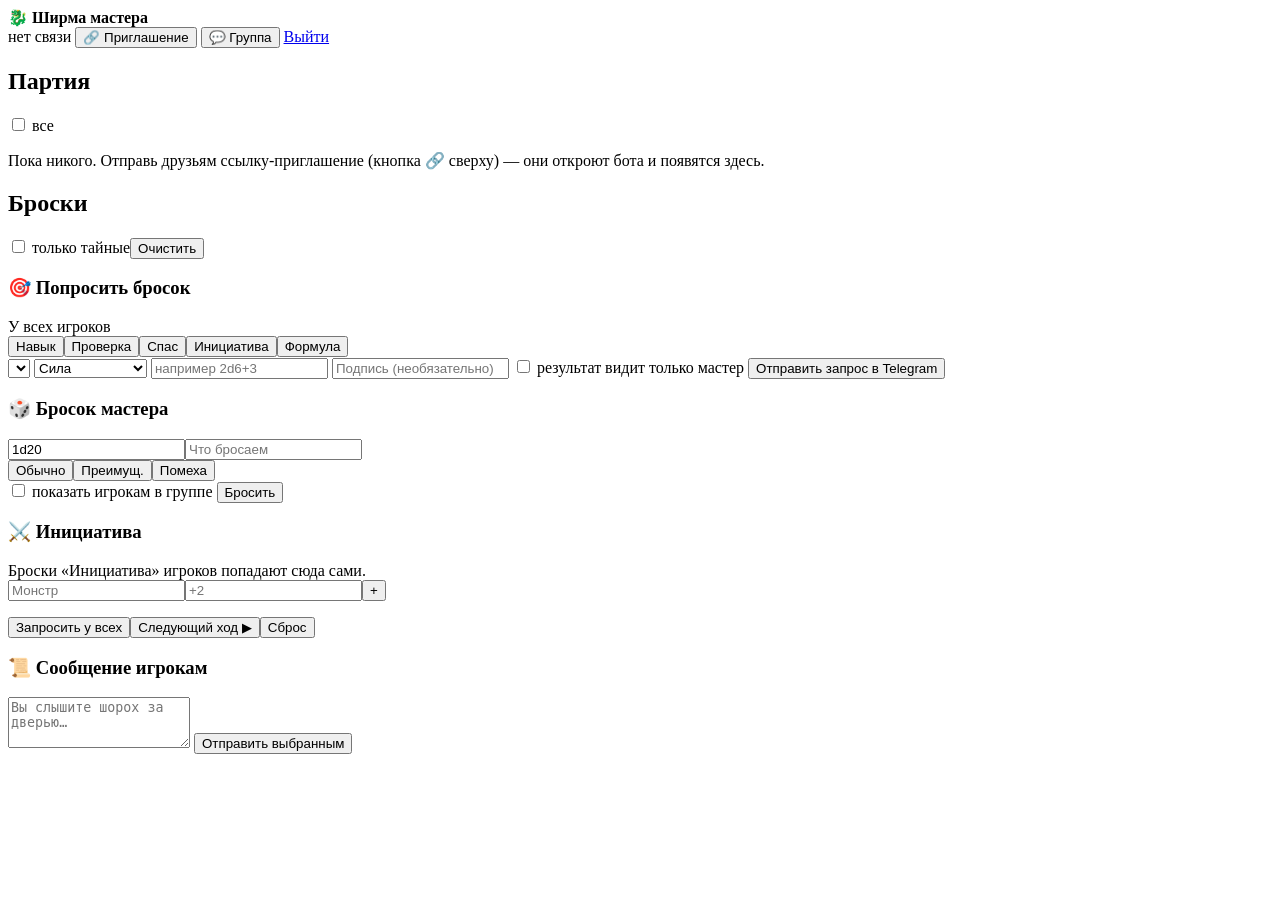
==== app/static/index.html @ 834d2ef6 "DnD: сайт мастера и Telegram-бот на виджетах Bot API 10.4 - Бот для игроков: виджеты костей, листа п" ====
<!doctype html>
<html lang="ru">
<head>
<meta charset="utf-8">
<meta name="viewport" content="width=device-width, initial-scale=1">
<title>Ширма мастера</title>
<link rel="icon" href="data:image/svg+xml,<svg xmlns='http://www.w3.org/2000/svg' viewBox='0 0 100 100'><text y='.9em' font-size='90'>🎲</text></svg>">
<link rel="stylesheet" href="/static/style.css">
</head>
<body>
<header>
  <div class="brand">🐉 <b>Ширма мастера</b></div>
  <div class="hdr-info">
    <span id="conn" class="pill off">нет связи</span>
    <button id="invite-btn" class="ghost" title="Скопировать ссылку для игроков">🔗 Приглашение</button>
    <button id="group-btn" class="ghost">💬 Группа</button>
    <a href="/logout" class="ghost btn">Выйти</a>
  </div>
</header>

<main>
  <section class="col players-col">
    <div class="col-h"><h2>Партия</h2><label class="sel-all"><input type="checkbox" id="sel-all"> все</label></div>
    <div id="players"></div>
    <p id="no-players" class="hint hidden">Пока никого. Отправь друзьям ссылку-приглашение (кнопка 🔗 сверху) — они откроют бота и появятся здесь.</p>
  </section>

  <section class="col feed-col">
    <div class="col-h"><h2>Броски</h2>
      <div class="row gap"><label class="hint"><input type="checkbox" id="only-hidden"> только тайные</label><button class="ghost sm" id="clear">Очистить</button></div>
    </div>
    <div id="feed"></div>
  </section>

  <section class="col tools-col">
    <div class="card">
      <h3>🎯 Попросить бросок</h3>
      <div class="hint" id="ask-target">У всех игроков</div>
      <div class="seg" id="ask-kind">
        <button data-k="k" class="on">Навык</button><button data-k="c">Проверка</button><button data-k="s">Спас</button><button data-k="i">Инициатива</button><button data-k="f">Формула</button>
      </div>
      <select id="ask-skill"></select>
      <select id="ask-ab" class="hidden">
        <option value="str">Сила</option><option value="dex">Ловкость</option><option value="con">Телосложение</option>
        <option value="int">Интеллект</option><option value="wis">Мудрость</option><option value="cha">Харизма</option>
      </select>
      <input id="ask-formula" class="hidden" placeholder="например 2d6+3">
      <input id="ask-title" placeholder="Подпись (необязательно)">
      <label class="hint"><input type="checkbox" id="ask-hidden"> результат видит только мастер</label>
      <button class="primary" id="ask-go">Отправить запрос в Telegram</button>
    </div>

    <div class="card">
      <h3>🎲 Бросок мастера</h3>
      <div class="dice-row" id="gm-dice"></div>
      <div class="row gap"><input id="gm-formula" placeholder="1d20+5" value="1d20"><input id="gm-title" placeholder="Что бросаем"></div>
      <div class="seg" id="gm-adv"><button data-a="0" class="on">Обычно</button><button data-a="1">Преимущ.</button><button data-a="-1">Помеха</button></div>
      <label class="hint"><input type="checkbox" id="gm-public"> показать игрокам в группе</label>
      <button class="primary" id="gm-go">Бросить</button>
      <div id="gm-result" class="gm-result"></div>
    </div>

    <div class="card">
      <h3>⚔️ Инициатива</h3>
      <div class="hint">Броски «Инициатива» игроков попадают сюда сами.</div>
      <div class="row gap"><input id="ini-name" placeholder="Монстр"><input id="ini-bonus" placeholder="+2" class="short"><button id="ini-add">+</button></div>
      <ol id="ini-list"></ol>
      <div class="row gap"><button id="ini-ask" class="ghost">Запросить у всех</button><button id="ini-next">Следующий ход ▶</button><button id="ini-clear" class="ghost">Сброс</button></div>
      <div class="hint" id="ini-round"></div>
    </div>

    <div class="card">
      <h3>📜 Сообщение игрокам</h3>
      <textarea id="msg-text" rows="3" placeholder="Вы слышите шорох за дверью…"></textarea>
      <button id="msg-go">Отправить выбранным</button>
    </div>
  </section>
</main>

<dialog id="editor">
  <form method="dialog" id="ed-form">
    <h3>Персонаж</h3>
    <div class="grid2">
      <label>Имя<input name="name"></label>
      <label>Класс<input name="cls"></label>
      <label>Уровень<input name="lvl" type="number" min="1" max="20"></label>
      <label>КД<input name="ac" type="number" min="0" max="40"></label>
      <label>Хиты<input name="hp" type="number"></label>
      <label>Макс. хиты<input name="mhp" type="number" min="1"></label>
    </div>
    <h4>Характеристики и спасброски</h4>
    <div class="stats-ed" id="ed-stats"></div>
    <h4>Владение навыками</h4>
    <div class="skills-ed" id="ed-skills"></div>
    <div class="row gap end">
      <button type="button" class="danger ghost" id="ed-del">Удалить игрока</button>
      <span class="grow"></span>
      <button value="cancel" class="ghost">Отмена</button>
      <button value="save" class="primary" id="ed-save">Сохранить</button>
    </div>
  </form>
</dialog>

<div id="toast"></div>
<script src="/static/app.js"></script>
</body>
</html>
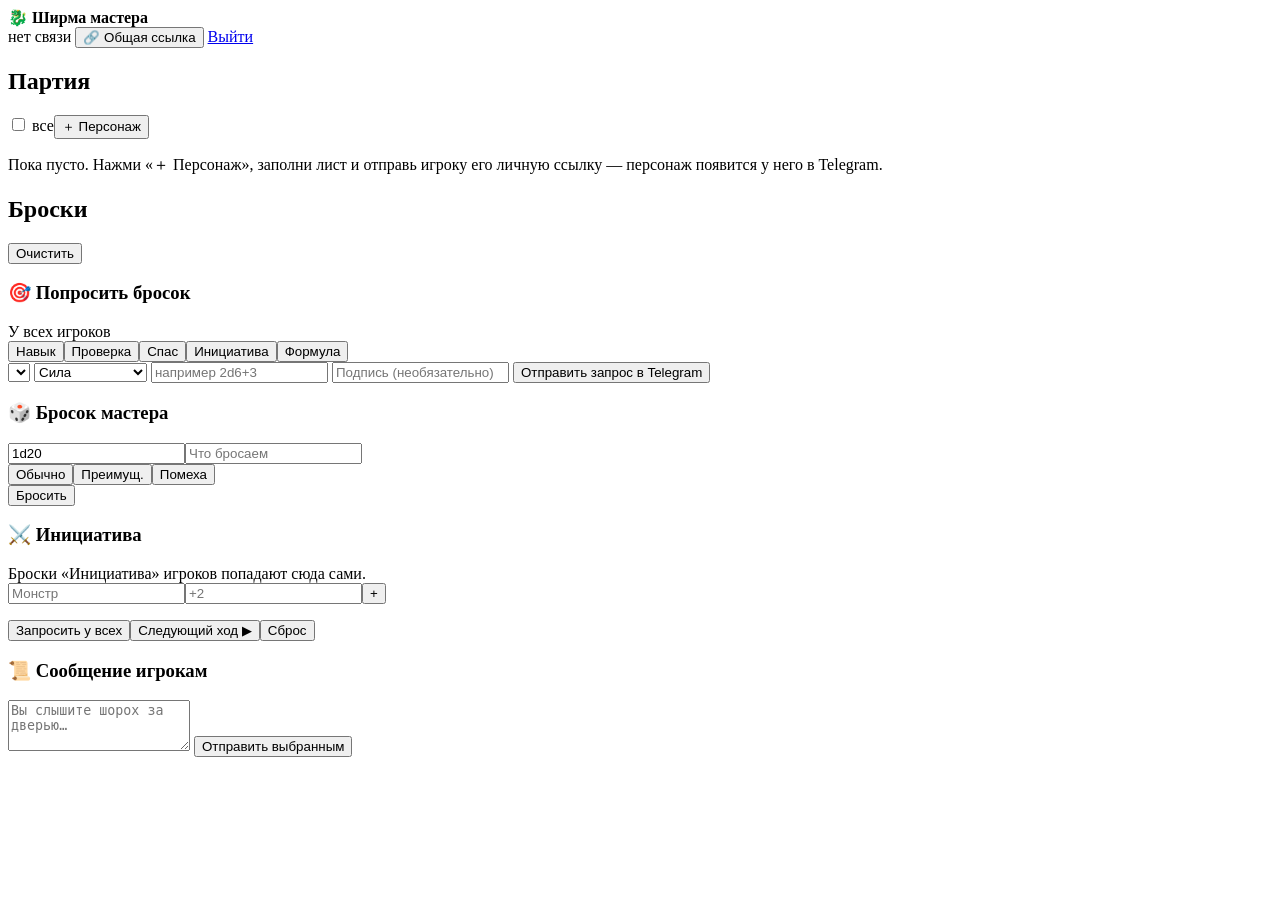
==== commit 1cd82de7: "Персонажи создаются мастером на сайте, бот показывает всё о персонаже; без группы - Персонаж стал от" ====
--- a/app/static/index.html
+++ b/app/static/index.html
@@ -12,22 +12,21 @@
   <div class="brand">🐉 <b>Ширма мастера</b></div>
   <div class="hdr-info">
     <span id="conn" class="pill off">нет связи</span>
-    <button id="invite-btn" class="ghost" title="Скопировать ссылку для игроков">🔗 Приглашение</button>
-    <button id="group-btn" class="ghost">💬 Группа</button>
+    <button id="invite-btn" class="ghost" title="Игрок по этой ссылке заведёт персонажа сам">🔗 Общая ссылка</button>
     <a href="/logout" class="ghost btn">Выйти</a>
   </div>
 </header>
 
 <main>
   <section class="col players-col">
-    <div class="col-h"><h2>Партия</h2><label class="sel-all"><input type="checkbox" id="sel-all"> все</label></div>
+    <div class="col-h"><h2>Партия</h2><div class="row gap"><label class="sel-all"><input type="checkbox" id="sel-all"> все</label><button class="sm" id="new-char">＋ Персонаж</button></div></div>
     <div id="players"></div>
-    <p id="no-players" class="hint hidden">Пока никого. Отправь друзьям ссылку-приглашение (кнопка 🔗 сверху) — они откроют бота и появятся здесь.</p>
+    <p id="no-players" class="hint hidden">Пока пусто. Нажми «＋ Персонаж», заполни лист и отправь игроку его личную ссылку — персонаж появится у него в Telegram.</p>
   </section>
 
   <section class="col feed-col">
     <div class="col-h"><h2>Броски</h2>
-      <div class="row gap"><label class="hint"><input type="checkbox" id="only-hidden"> только тайные</label><button class="ghost sm" id="clear">Очистить</button></div>
+      <button class="ghost sm" id="clear">Очистить</button>
     </div>
     <div id="feed"></div>
   </section>
@@ -46,7 +45,6 @@
       </select>
       <input id="ask-formula" class="hidden" placeholder="например 2d6+3">
       <input id="ask-title" placeholder="Подпись (необязательно)">
-      <label class="hint"><input type="checkbox" id="ask-hidden"> результат видит только мастер</label>
       <button class="primary" id="ask-go">Отправить запрос в Telegram</button>
     </div>
 
@@ -55,7 +53,6 @@
       <div class="dice-row" id="gm-dice"></div>
       <div class="row gap"><input id="gm-formula" placeholder="1d20+5" value="1d20"><input id="gm-title" placeholder="Что бросаем"></div>
       <div class="seg" id="gm-adv"><button data-a="0" class="on">Обычно</button><button data-a="1">Преимущ.</button><button data-a="-1">Помеха</button></div>
-      <label class="hint"><input type="checkbox" id="gm-public"> показать игрокам в группе</label>
       <button class="primary" id="gm-go">Бросить</button>
       <div id="gm-result" class="gm-result"></div>
     </div>
@@ -79,23 +76,41 @@
 
 <dialog id="editor">
   <form method="dialog" id="ed-form">
-    <h3>Персонаж</h3>
+    <div class="row gap"><h3 class="grow" id="ed-title">Персонаж</h3><button value="cancel" class="ghost sm" formnovalidate>✕</button></div>
+    <div id="ed-link" class="linkbox hidden"></div>
     <div class="grid2">
-      <label>Имя<input name="name"></label>
-      <label>Класс<input name="cls"></label>
-      <label>Уровень<input name="lvl" type="number" min="1" max="20"></label>
-      <label>КД<input name="ac" type="number" min="0" max="40"></label>
-      <label>Хиты<input name="hp" type="number"></label>
-      <label>Макс. хиты<input name="mhp" type="number" min="1"></label>
+      <label>Имя<input name="name" required></label>
+      <label>Класс<input name="cls" placeholder="Воин"></label>
+      <label>Раса<input name="race" placeholder="Горный дварф"></label>
+      <label>Предыстория<input name="bg" placeholder="Солдат"></label>
+      <label>Мировоззрение<input name="al" placeholder="Законно-добрый"></label>
+      <label>Уровень<input name="lvl" type="number" min="1" max="20" value="1"></label>
+    </div>
+    <div class="grid4">
+      <label>Хиты<input name="hp" type="number" value="10"></label>
+      <label>Макс. хиты<input name="mhp" type="number" min="1" value="10"></label>
+      <label>КД<input name="ac" type="number" min="0" max="40" value="10"></label>
+      <label>Скорость, фт<input name="spd" type="number" min="0" max="200" value="30"></label>
     </div>
     <h4>Характеристики и спасброски</h4>
     <div class="stats-ed" id="ed-stats"></div>
     <h4>Владение навыками</h4>
     <div class="skills-ed" id="ed-skills"></div>
-    <div class="row gap end">
-      <button type="button" class="danger ghost" id="ed-del">Удалить игрока</button>
+    <h4>Атаки и заклинания с броском <span class="hint">— в боте будут кнопкой: попадание + урон</span></h4>
+    <div id="ed-atk"></div>
+    <button type="button" class="ghost sm" id="ed-atk-add">＋ Атака</button>
+    <h4>Умения и особенности</h4>
+    <textarea name="feat" rows="3" placeholder="Второе дыхание, ярость, тёмное зрение…"></textarea>
+    <h4>Заклинания</h4>
+    <textarea name="spells" rows="3" placeholder="Заговоры: … / 1 круг (ячеек 3): …"></textarea>
+    <h4>Снаряжение и деньги</h4>
+    <textarea name="inv" rows="3" placeholder="Кольчуга, щит, верёвка 50 фт… 15 зм"></textarea>
+    <h4>Заметки и история</h4>
+    <textarea name="notes" rows="2" placeholder="Внешность, цели, связи…"></textarea>
+    <div class="row gap end ed-foot">
+      <button type="button" class="danger ghost" id="ed-del">Удалить</button>
       <span class="grow"></span>
-      <button value="cancel" class="ghost">Отмена</button>
+      <button value="cancel" class="ghost" formnovalidate>Отмена</button>
       <button value="save" class="primary" id="ed-save">Сохранить</button>
     </div>
   </form>
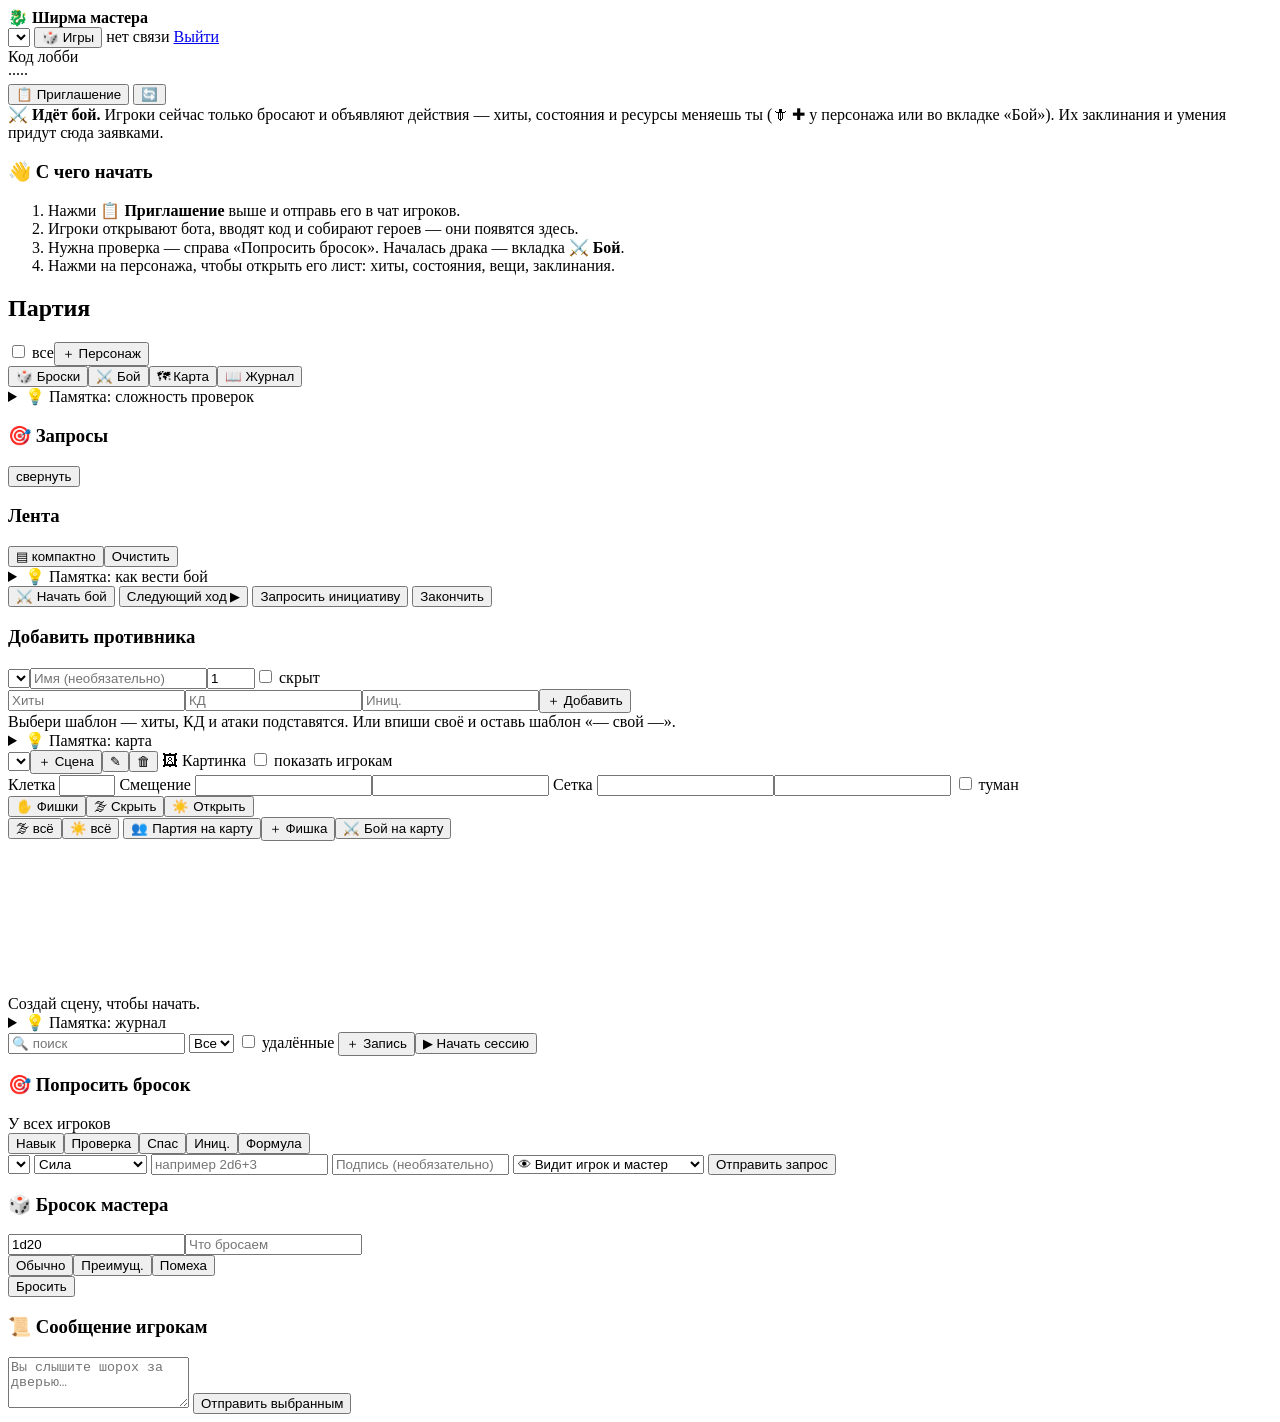
==== commit 30f92a8b: "D&D 2014: несколько игр, создание героя в боте, бой, журнал и карта - Несколько игр со своим лобби-к" ====
--- a/app/static/index.html
+++ b/app/static/index.html
@@ -11,24 +11,115 @@
 <header>
   <div class="brand">🐉 <b>Ширма мастера</b></div>
   <div class="hdr-info">
+    <select id="game-sel" title="Активная игра"></select>
+    <button class="ghost sm" id="games-btn">🎲 Игры</button>
     <span id="conn" class="pill off">нет связи</span>
-    <button id="invite-btn" class="ghost" title="Игрок по этой ссылке заведёт персонажа сам">🔗 Общая ссылка</button>
-    <a href="/logout" class="ghost btn">Выйти</a>
+    <a href="/logout" class="ghost btn sm">Выйти</a>
   </div>
 </header>
 
 <main>
   <section class="col players-col">
-    <div class="col-h"><h2>Партия</h2><div class="row gap"><label class="sel-all"><input type="checkbox" id="sel-all"> все</label><button class="sm" id="new-char">＋ Персонаж</button></div></div>
+    <div class="lobby">
+      <div class="lobby-top">
+        <div><div class="hint">Код лобби</div><div class="lobby-code" id="lobby-code">·····</div></div>
+        <div class="lobby-btns">
+          <button class="ghost sm" id="lobby-copy">📋 Приглашение</button>
+          <button class="ghost sm" id="lobby-new" title="Старый код перестанет работать">🔄</button>
+        </div>
+      </div>
+      <div class="hint" id="lobby-how"></div>
+    </div>
+    <div id="pending"></div>
+    <div id="fight-banner" class="fight hidden">⚔️ <b>Идёт бой.</b> Игроки сейчас только бросают и объявляют действия — хиты, состояния и ресурсы меняешь ты (🗡 ✚ у персонажа или во вкладке «Бой»). Их заклинания и умения придут сюда заявками.</div>
+    <div id="start-here" class="card hidden">
+      <h3>👋 С чего начать</h3>
+      <ol class="steps">
+        <li>Нажми <b>📋 Приглашение</b> выше и отправь его в чат игроков.</li>
+        <li>Игроки открывают бота, вводят код и собирают героев — они появятся здесь.</li>
+        <li>Нужна проверка — справа «Попросить бросок». Началась драка — вкладка <b>⚔️ Бой</b>.</li>
+        <li>Нажми на персонажа, чтобы открыть его лист: хиты, состояния, вещи, заклинания.</li>
+      </ol>
+    </div>
+    <div class="col-h"><h2>Партия</h2><div class="row gap"><label class="sel-all"><input type="checkbox" id="sel-all"> все</label><button class="sm" id="new-char" title="Добавить персонажа вручную">＋ Персонаж</button></div></div>
+    <div id="drafts"></div>
     <div id="players"></div>
-    <p id="no-players" class="hint hidden">Пока пусто. Нажми «＋ Персонаж», заполни лист и отправь игроку его личную ссылку — персонаж появится у него в Telegram.</p>
+    
   </section>
 
-  <section class="col feed-col">
-    <div class="col-h"><h2>Броски</h2>
-      <button class="ghost sm" id="clear">Очистить</button>
-    </div>
-    <div id="feed"></div>
+  <section class="col center-col">
+    <div class="tabs" id="tabs">
+      <button data-t="feed" class="on">🎲 Броски</button><button data-t="combat">⚔️ Бой</button><button data-t="map">🗺 Карта</button><button data-t="journal">📖 Журнал</button>
+    </div>
+
+    <div class="tab" id="t-feed">
+      <details class="memo"><summary>💡 Памятка: сложность проверок</summary>
+        <p><b>СЛ</b>: 5 очень легко · 10 легко · 15 средне · 20 трудно · 25 очень трудно · 30 почти невозможно.
+        Преимущество — два d20, берётся лучший; помеха — худший; вместе отменяют друг друга.
+        Пассивная проверка = 10 + бонус (для «замечает ли он засаду»). Укрытие: половинное +2 КД, на ¾ +5.</p></details>
+      <div class="card" id="req-card"><div class="row gap"><h3 class="grow">🎯 Запросы</h3><button class="ghost sm" id="req-toggle">свернуть</button></div><div id="requests"></div></div>
+      <div class="col-h"><h3>Лента</h3><div class="row gap"><button class="ghost sm" id="feed-fold">▤ компактно</button><button class="ghost sm" id="clear">Очистить</button></div></div>
+      <div id="feed"></div>
+    </div>
+
+    <div class="tab hidden" id="t-combat">
+      <details class="memo"><summary>💡 Памятка: как вести бой</summary>
+        <p>1) «Начать бой» — игрокам уйдёт запрос инициативы, их броски встанут в очередь сами. 2) Добавь противников (шаблоны или свои).
+        3) «Следующий ход» — игрок получит уведомление «Твой ход», эффекты с длительностью тикают. В свой ход существо: движение + действие
+        (атака, заклинание, рывок, отход, уклонение, помощь, засада) + бонусное действие (если есть) + реакция до своего следующего хода.
+        Атака: d20 + бонус ≥ КД — попадание, 20 — крит (кости урона ×2). 0 хитов у игрока — спасброски от смерти.</p></details>
+      <div class="row gap wrap">
+        <button class="primary auto" id="cb-start">⚔️ Начать бой</button>
+        <button id="cb-next">Следующий ход ▶</button>
+        <button class="ghost" id="cb-ask">Запросить инициативу</button>
+        <button class="ghost danger" id="cb-end">Закончить</button>
+        <span class="grow"></span><b id="cb-round"></b>
+      </div>
+      <div id="cb-list"></div>
+      <div class="card">
+        <h3>Добавить противника</h3>
+        <div class="row gap wrap"><select id="npc-tpl"></select><input id="npc-name" placeholder="Имя (необязательно)"><input id="npc-count" type="number" value="1" min="1" max="20" class="short" title="Сколько"><label class="sel-all"><input type="checkbox" id="npc-hidden"> скрыт</label></div>
+        <div class="row gap wrap"><input id="npc-hp" type="number" placeholder="Хиты" class="short"><input id="npc-ac" type="number" placeholder="КД" class="short"><input id="npc-ib" type="number" placeholder="Иниц." class="short"><button id="npc-add">＋ Добавить</button></div>
+        <div class="hint">Выбери шаблон — хиты, КД и атаки подставятся. Или впиши своё и оставь шаблон «— свой —».</div>
+      </div>
+    </div>
+
+    <div class="tab hidden" id="t-map">
+      <details class="memo"><summary>💡 Памятка: карта</summary>
+        <p>Загрузи картинку (или работай на пустой сетке), подгони размер клетки. «Партия на карту» поставит фишки игроков.
+        Тащи фишки мышью. Туман: включи и кисти «скрыть/открыть» — игроки не увидят скрытые клетки и фишки в них.
+        Shift + тянуть — линейка (клетка = 5 фт). «Показать игрокам» — бот пришлёт им карту с кнопками движения (в бою — только в их ход и не дальше скорости).</p></details>
+      <div class="row gap wrap">
+        <select id="sc-sel"></select><button class="ghost sm" id="sc-new">＋ Сцена</button><button class="ghost sm" id="sc-ren">✎</button><button class="ghost sm danger" id="sc-del">🗑</button>
+        <label class="btn ghost sm">🖼 Картинка<input type="file" id="sc-img" accept="image/*" hidden></label>
+        <label class="sel-all"><input type="checkbox" id="sc-show"> показать игрокам</label>
+      </div>
+      <div class="row gap wrap map-tools">
+        <label>Клетка <input type="number" id="sc-grid" class="short" min="10" max="300"></label>
+        <label>Смещение <input type="number" id="sc-ox" class="short"><input type="number" id="sc-oy" class="short"></label>
+        <label>Сетка <input type="number" id="sc-cols" class="short"><input type="number" id="sc-rows" class="short"></label>
+        <label class="sel-all"><input type="checkbox" id="sc-fog"> туман</label>
+        <div class="seg" id="brush"><button data-b="move" class="on">✋ Фишки</button><button data-b="hide">🌫 Скрыть</button><button data-b="show">☀️ Открыть</button></div>
+        <button class="ghost sm" id="sc-fogall">🌫 всё</button><button class="ghost sm" id="sc-clearfog">☀️ всё</button>
+        <button class="ghost sm" id="sc-party">👥 Партия на карту</button><button class="ghost sm" id="sc-tok">＋ Фишка</button><button class="ghost sm" id="sc-cbtok">⚔️ Бой на карту</button>
+      </div>
+      <div class="map-wrap"><canvas id="map"></canvas></div>
+      <div class="hint" id="map-info">Создай сцену, чтобы начать.</div>
+    </div>
+
+    <div class="tab hidden" id="t-journal">
+      <details class="memo"><summary>💡 Памятка: журнал</summary>
+        <p>Механика (урон, отдых, уровни, бои) пишется сама — категория «Механика». Сюжет, задания, НИП, места и итоги сессий веди сам.
+        🔒 — видит только мастер, 👁 — открыто игрокам (они получат уведомление и увидят в /journal). Правки сохраняют историю, удалённое можно вернуть.
+        Текст записи не влияет на расчёты персонажей.</p></details>
+      <div class="row gap wrap">
+        <input id="j-q" placeholder="🔍 поиск" class="grow">
+        <select id="j-cat"><option value="">Все</option></select>
+        <label class="sel-all"><input type="checkbox" id="j-del"> удалённые</label>
+        <button id="j-new">＋ Запись</button><button class="ghost" id="j-session">▶ Начать сессию</button>
+      </div>
+      <div id="j-list"></div>
+    </div>
   </section>
 
   <section class="col tools-col">
@@ -36,7 +127,7 @@
       <h3>🎯 Попросить бросок</h3>
       <div class="hint" id="ask-target">У всех игроков</div>
       <div class="seg" id="ask-kind">
-        <button data-k="k" class="on">Навык</button><button data-k="c">Проверка</button><button data-k="s">Спас</button><button data-k="i">Инициатива</button><button data-k="f">Формула</button>
+        <button data-k="k" class="on">Навык</button><button data-k="c">Проверка</button><button data-k="s">Спас</button><button data-k="i">Иниц.</button><button data-k="f">Формула</button>
       </div>
       <select id="ask-skill"></select>
       <select id="ask-ab" class="hidden">
@@ -45,9 +136,9 @@
       </select>
       <input id="ask-formula" class="hidden" placeholder="например 2d6+3">
       <input id="ask-title" placeholder="Подпись (необязательно)">
-      <button class="primary" id="ask-go">Отправить запрос в Telegram</button>
-    </div>
-
+      <select id="ask-vis"><option value="player">👁 Видит игрок и мастер</option><option value="gm">🤫 Тайно: только мастер</option><option value="all">📢 Результат всем игрокам</option></select>
+      <button class="primary" id="ask-go">Отправить запрос</button>
+    </div>
     <div class="card">
       <h3>🎲 Бросок мастера</h3>
       <div class="dice-row" id="gm-dice"></div>
@@ -56,16 +147,6 @@
       <button class="primary" id="gm-go">Бросить</button>
       <div id="gm-result" class="gm-result"></div>
     </div>
-
-    <div class="card">
-      <h3>⚔️ Инициатива</h3>
-      <div class="hint">Броски «Инициатива» игроков попадают сюда сами.</div>
-      <div class="row gap"><input id="ini-name" placeholder="Монстр"><input id="ini-bonus" placeholder="+2" class="short"><button id="ini-add">+</button></div>
-      <ol id="ini-list"></ol>
-      <div class="row gap"><button id="ini-ask" class="ghost">Запросить у всех</button><button id="ini-next">Следующий ход ▶</button><button id="ini-clear" class="ghost">Сброс</button></div>
-      <div class="hint" id="ini-round"></div>
-    </div>
-
     <div class="card">
       <h3>📜 Сообщение игрокам</h3>
       <textarea id="msg-text" rows="3" placeholder="Вы слышите шорох за дверью…"></textarea>
@@ -74,46 +155,50 @@
   </section>
 </main>
 
-<dialog id="editor">
-  <form method="dialog" id="ed-form">
-    <div class="row gap"><h3 class="grow" id="ed-title">Персонаж</h3><button value="cancel" class="ghost sm" formnovalidate>✕</button></div>
-    <div id="ed-link" class="linkbox hidden"></div>
-    <div class="grid2">
-      <label>Имя<input name="name" required></label>
-      <label>Класс<input name="cls" placeholder="Воин"></label>
-      <label>Раса<input name="race" placeholder="Горный дварф"></label>
-      <label>Предыстория<input name="bg" placeholder="Солдат"></label>
-      <label>Мировоззрение<input name="al" placeholder="Законно-добрый"></label>
-      <label>Уровень<input name="lvl" type="number" min="1" max="20" value="1"></label>
-    </div>
-    <div class="grid4">
-      <label>Хиты<input name="hp" type="number" value="10"></label>
-      <label>Макс. хиты<input name="mhp" type="number" min="1" value="10"></label>
-      <label>КД<input name="ac" type="number" min="0" max="40" value="10"></label>
-      <label>Скорость, фт<input name="spd" type="number" min="0" max="200" value="30"></label>
-    </div>
-    <h4>Характеристики и спасброски</h4>
-    <div class="stats-ed" id="ed-stats"></div>
-    <h4>Владение навыками</h4>
-    <div class="skills-ed" id="ed-skills"></div>
-    <h4>Атаки и заклинания с броском <span class="hint">— в боте будут кнопкой: попадание + урон</span></h4>
-    <div id="ed-atk"></div>
-    <button type="button" class="ghost sm" id="ed-atk-add">＋ Атака</button>
-    <h4>Умения и особенности</h4>
-    <textarea name="feat" rows="3" placeholder="Второе дыхание, ярость, тёмное зрение…"></textarea>
-    <h4>Заклинания</h4>
-    <textarea name="spells" rows="3" placeholder="Заговоры: … / 1 круг (ячеек 3): …"></textarea>
-    <h4>Снаряжение и деньги</h4>
-    <textarea name="inv" rows="3" placeholder="Кольчуга, щит, верёвка 50 фт… 15 зм"></textarea>
-    <h4>Заметки и история</h4>
-    <textarea name="notes" rows="2" placeholder="Внешность, цели, связи…"></textarea>
-    <div class="row gap end ed-foot">
-      <button type="button" class="danger ghost" id="ed-del">Удалить</button>
-      <span class="grow"></span>
-      <button value="cancel" class="ghost" formnovalidate>Отмена</button>
-      <button value="save" class="primary" id="ed-save">Сохранить</button>
-    </div>
-  </form>
+<dialog id="games-dlg">
+  <div class="row gap"><h3 class="grow">🎲 Игры</h3><button class="ghost sm" data-close>✕</button></div>
+  <div id="games-list"></div>
+  <div class="row gap"><input id="game-name" placeholder="Название новой игры"><button id="game-create">＋ Создать</button></div>
+  <p class="hint">У каждой игры своя партия, лобби-код, бой, сцены и журнал. Архивная игра доступна только для чтения; «Продолжить» вернёт её.</p>
+</dialog>
+
+<dialog id="newc-dlg">
+  <div class="row gap"><h3 class="grow">Новый персонаж</h3><button class="ghost sm" data-close>✕</button></div>
+  <p class="hint">Лучше всего игроки собирают героя сами в боте — по коду лобби. Здесь можно быстро добавить готового героя или пустой лист.</p>
+  <div class="row gap"><select id="newc-pregen"></select><input id="newc-name" placeholder="Имя (необязательно)"></div>
+  <div class="row gap"><button class="primary auto" id="newc-pg">⚡ Создать готового</button><button class="ghost" id="newc-blank">Пустой лист (всё вручную)</button></div>
+</dialog>
+
+<dialog id="editor" class="wide">
+  <div class="row gap"><h3 class="grow" id="ed-title">Персонаж</h3><button class="ghost sm" data-close>✕</button></div>
+  <div class="row gap wrap ed-actions">
+    <button class="ghost sm" id="ed-lvl">📈 Дать уровень</button><button class="ghost sm" id="ed-send">📨 Прислать игроку лист</button><button class="ghost sm" id="ed-link-btn">🔗 Ссылка для игрока</button>
+  </div>
+  <div id="ed-link" class="linkbox hidden"></div>
+  <div class="tabs small" id="ed-tabs">
+    <button data-t="state" class="on">❤️ Хиты и состояние</button><button data-t="sum">📊 Все числа</button><button data-t="items">🎒 Вещи</button><button data-t="spells">✨ Заклинания</button><button data-t="sheet">✎ Править лист</button><button data-t="adj">± Бонусы мастера</button><button data-t="hist">↩️ История</button>
+  </div>
+  <div id="ed-body"></div>
+</dialog>
+
+<dialog id="entry-dlg" class="wide">
+  <div class="row gap"><h3 class="grow" id="en-title">Запись</h3><button class="ghost sm" data-close>✕</button></div>
+  <div class="grid2">
+    <label>Заголовок<input id="en-t"></label>
+    <label>Категория<select id="en-cat"></select></label>
+    <label>Видимость<select id="en-vis"><option value="gm">🔒 Только мастер</option><option value="all">👁 Игрокам</option></select></label>
+    <label>Сессия<input id="en-session" type="number" min="0"></label>
+    <label>Персонаж<select id="en-char"></select></label>
+    <label>Сцена<select id="en-scene"></select></label>
+    <label>Задание<input id="en-quest" placeholder="например «Похищенный амулет»"></label>
+  </div>
+  <textarea id="en-body" rows="10" placeholder="Текст записи…"></textarea>
+  <div class="hint" id="en-meta"></div>
+  <details id="en-revs-box"><summary>История правок</summary><div id="en-revs"></div></details>
+  <div class="row gap end ed-foot">
+    <button class="ghost danger" id="en-del">Удалить</button><span class="grow"></span>
+    <button class="primary auto" id="en-save">Сохранить</button>
+  </div>
 </dialog>
 
 <div id="toast"></div>
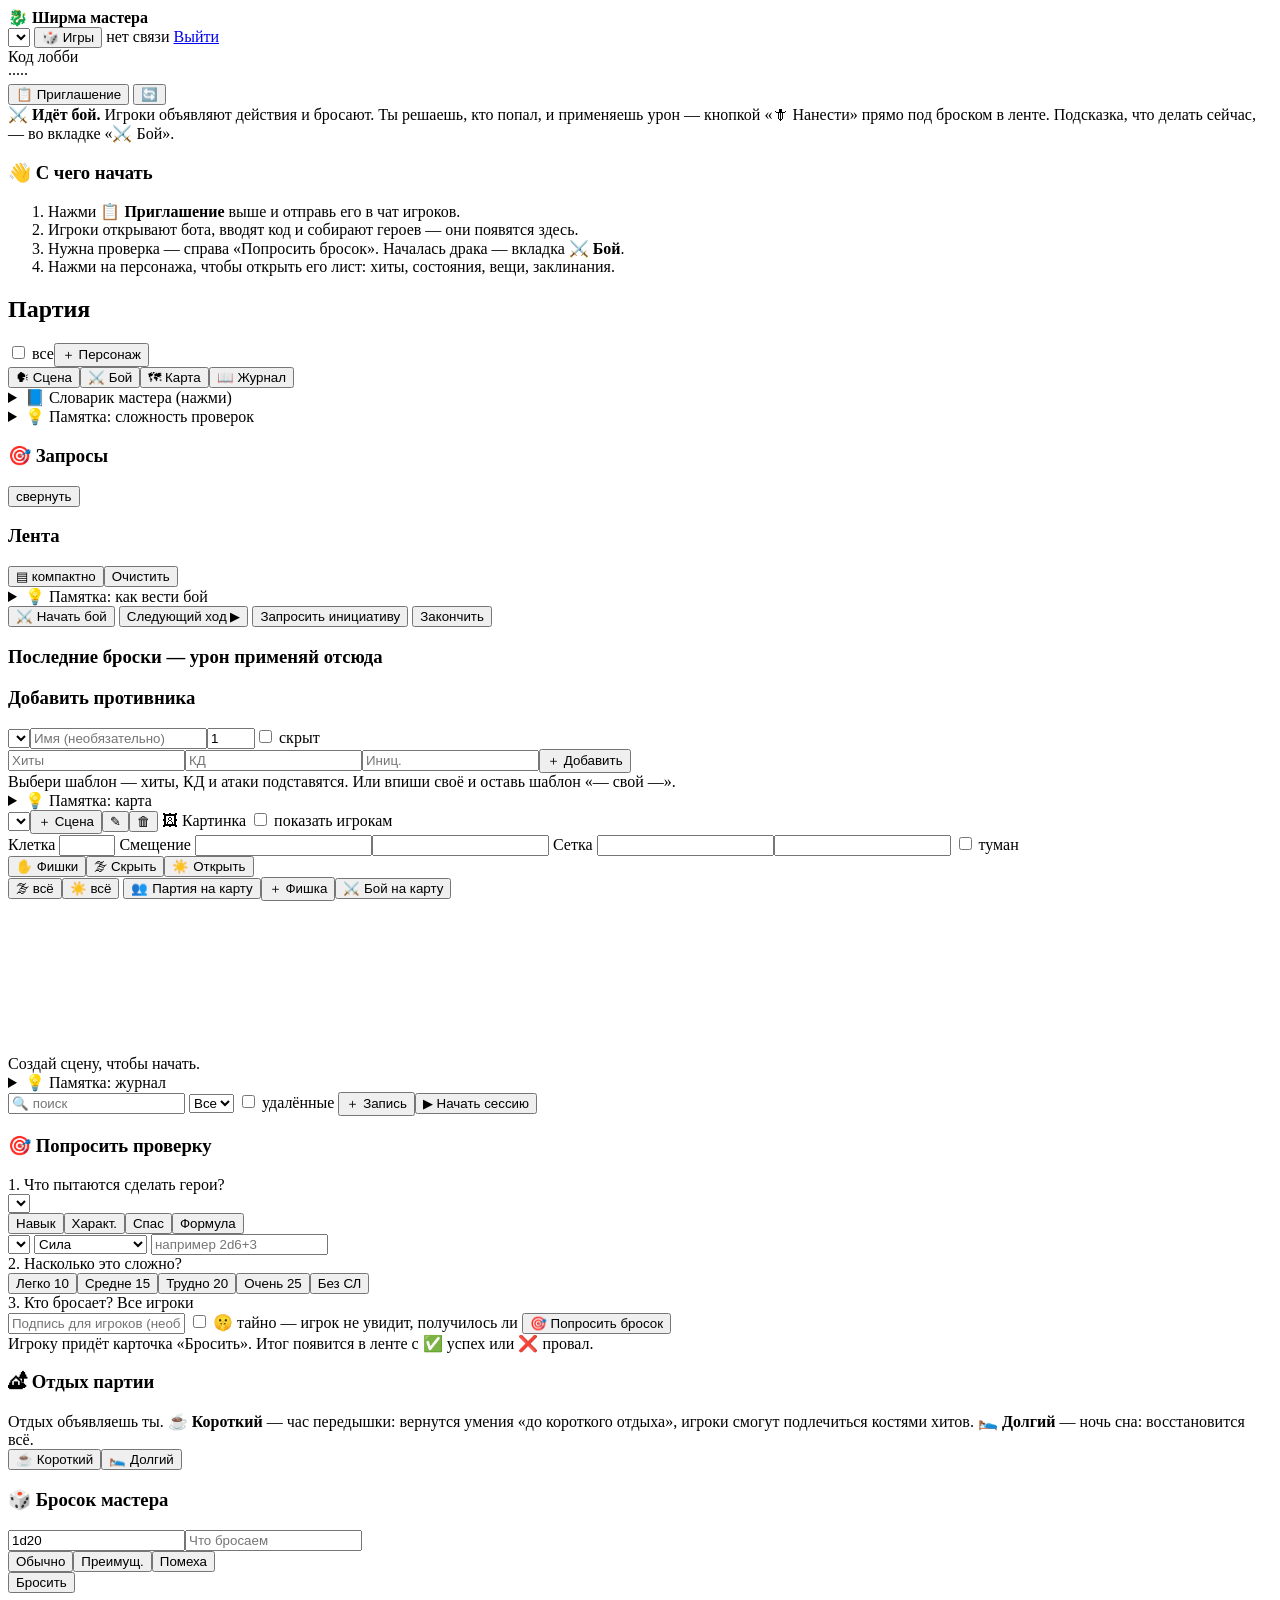
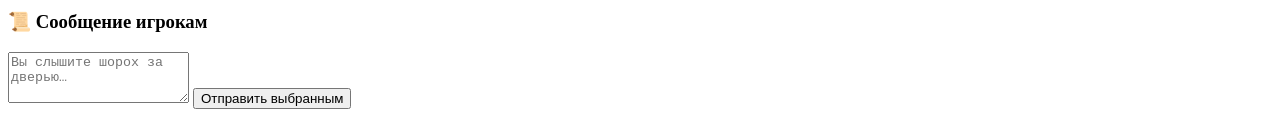
==== commit 45e5cdc8: "Обязанности мастера и игрока как за столом, сайт для мастера-новичка - Игрок бросает, объявляет закл" ====
--- a/app/static/index.html
+++ b/app/static/index.html
@@ -30,8 +30,7 @@
       </div>
       <div class="hint" id="lobby-how"></div>
     </div>
-    <div id="pending"></div>
-    <div id="fight-banner" class="fight hidden">⚔️ <b>Идёт бой.</b> Игроки сейчас только бросают и объявляют действия — хиты, состояния и ресурсы меняешь ты (🗡 ✚ у персонажа или во вкладке «Бой»). Их заклинания и умения придут сюда заявками.</div>
+    <div id="fight-banner" class="fight hidden">⚔️ <b>Идёт бой.</b> Игроки объявляют действия и бросают. Ты решаешь, кто попал, и применяешь урон — кнопкой «🗡 Нанести» прямо под броском в ленте. Подсказка, что делать сейчас, — во вкладке «⚔️ Бой».</div>
     <div id="start-here" class="card hidden">
       <h3>👋 С чего начать</h3>
       <ol class="steps">
@@ -49,10 +48,19 @@
 
   <section class="col center-col">
     <div class="tabs" id="tabs">
-      <button data-t="feed" class="on">🎲 Броски</button><button data-t="combat">⚔️ Бой</button><button data-t="map">🗺 Карта</button><button data-t="journal">📖 Журнал</button>
-    </div>
+      <button data-t="feed" class="on">🗣 Сцена</button><button data-t="combat">⚔️ Бой</button><button data-t="map">🗺 Карта</button><button data-t="journal">📖 Журнал</button>
+    </div>
+    <div class="tab-hint" id="tab-hint"></div>
 
     <div class="tab" id="t-feed">
+      <details class="memo"><summary>📘 Словарик мастера (нажми)</summary>
+        <p><b>Проверка</b> — герой пытается что-то сделать: бросает d20 + бонус навыка. Если ≥ <b>СЛ</b> (сложности) — получилось.<br>
+        <b>Спасбросок</b> — герой пытается избежать беды (ловушка, яд, заклинание). Тоже d20 + бонус против СЛ.<br>
+        <b>КД</b> (класс доспеха) — насколько трудно попасть. Атака попала, если бросок ≥ КД цели.<br>
+        <b>Преимущество / помеха</b> — бросают два d20 и берут лучший / худший. Давай преимущество за хитрый план, помеху — за плохие условия.<br>
+        <b>Крит</b> — на d20 выпало 20: точно попал, кости урона удваиваются. <b>1</b> — промах.<br>
+        <b>Концентрация</b> — некоторые заклинания держатся, пока маг сосредоточен. Получил урон — спасбросок Телосложения, иначе заклинание спадает.<br>
+        <b>0 хитов</b> — герой без сознания и в свой ход бросает спасброски от смерти (бот сделает это сам).</p></details>
       <details class="memo"><summary>💡 Памятка: сложность проверок</summary>
         <p><b>СЛ</b>: 5 очень легко · 10 легко · 15 средне · 20 трудно · 25 очень трудно · 30 почти невозможно.
         Преимущество — два d20, берётся лучший; помеха — худший; вместе отменяют друг друга.
@@ -75,7 +83,10 @@
         <button class="ghost danger" id="cb-end">Закончить</button>
         <span class="grow"></span><b id="cb-round"></b>
       </div>
+      <div id="cb-guide" class="guide"></div>
       <div id="cb-list"></div>
+      <h3 class="mt">Последние броски <span class="hint">— урон применяй отсюда</span></h3>
+      <div id="cb-feed" class="feedbox"></div>
       <div class="card">
         <h3>Добавить противника</h3>
         <div class="row gap wrap"><select id="npc-tpl"></select><input id="npc-name" placeholder="Имя (необязательно)"><input id="npc-count" type="number" value="1" min="1" max="20" class="short" title="Сколько"><label class="sel-all"><input type="checkbox" id="npc-hidden"> скрыт</label></div>
@@ -124,20 +135,32 @@
 
   <section class="col tools-col">
     <div class="card">
-      <h3>🎯 Попросить бросок</h3>
-      <div class="hint" id="ask-target">У всех игроков</div>
-      <div class="seg" id="ask-kind">
-        <button data-k="k" class="on">Навык</button><button data-k="c">Проверка</button><button data-k="s">Спас</button><button data-k="i">Иниц.</button><button data-k="f">Формула</button>
-      </div>
-      <select id="ask-skill"></select>
-      <select id="ask-ab" class="hidden">
-        <option value="str">Сила</option><option value="dex">Ловкость</option><option value="con">Телосложение</option>
-        <option value="int">Интеллект</option><option value="wis">Мудрость</option><option value="cha">Харизма</option>
-      </select>
-      <input id="ask-formula" class="hidden" placeholder="например 2d6+3">
-      <input id="ask-title" placeholder="Подпись (необязательно)">
-      <select id="ask-vis"><option value="player">👁 Видит игрок и мастер</option><option value="gm">🤫 Тайно: только мастер</option><option value="all">📢 Результат всем игрокам</option></select>
-      <button class="primary" id="ask-go">Отправить запрос</button>
+      <h3>🎯 Попросить проверку</h3>
+      <div class="lbl">1. Что пытаются сделать герои?</div>
+      <select id="ask-sit"></select>
+      <div id="ask-custom" class="hidden">
+        <div class="seg" id="ask-kind">
+          <button data-k="k" class="on">Навык</button><button data-k="c">Характ.</button><button data-k="s">Спас</button><button data-k="f">Формула</button>
+        </div>
+        <select id="ask-skill"></select>
+        <select id="ask-ab" class="hidden">
+          <option value="str">Сила</option><option value="dex">Ловкость</option><option value="con">Телосложение</option>
+          <option value="int">Интеллект</option><option value="wis">Мудрость</option><option value="cha">Харизма</option>
+        </select>
+        <input id="ask-formula" class="hidden" placeholder="например 2d6+3">
+      </div>
+      <div class="lbl">2. Насколько это сложно?</div>
+      <div class="seg" id="ask-dc"><button data-dc="10">Легко 10</button><button data-dc="15" class="on">Средне 15</button><button data-dc="20">Трудно 20</button><button data-dc="25">Очень 25</button><button data-dc="">Без СЛ</button></div>
+      <div class="lbl">3. Кто бросает? <span class="hint" id="ask-target">Все игроки</span></div>
+      <input id="ask-title" placeholder="Подпись для игроков (необязательно)">
+      <label class="sel-all"><input type="checkbox" id="ask-secret"> 🤫 тайно — игрок не увидит, получилось ли</label>
+      <button class="primary" id="ask-go">🎯 Попросить бросок</button>
+      <div class="hint">Игроку придёт карточка «Бросить». Итог появится в ленте с ✅ успех или ❌ провал.</div>
+    </div>
+    <div class="card">
+      <h3>🏕 Отдых партии</h3>
+      <div class="hint">Отдых объявляешь ты. ☕ <b>Короткий</b> — час передышки: вернутся умения «до короткого отдыха», игроки смогут подлечиться костями хитов. 🛌 <b>Долгий</b> — ночь сна: восстановится всё.</div>
+      <div class="row gap"><button id="rest-short">☕ Короткий</button><button id="rest-long">🛌 Долгий</button></div>
     </div>
     <div class="card">
       <h3>🎲 Бросок мастера</h3>
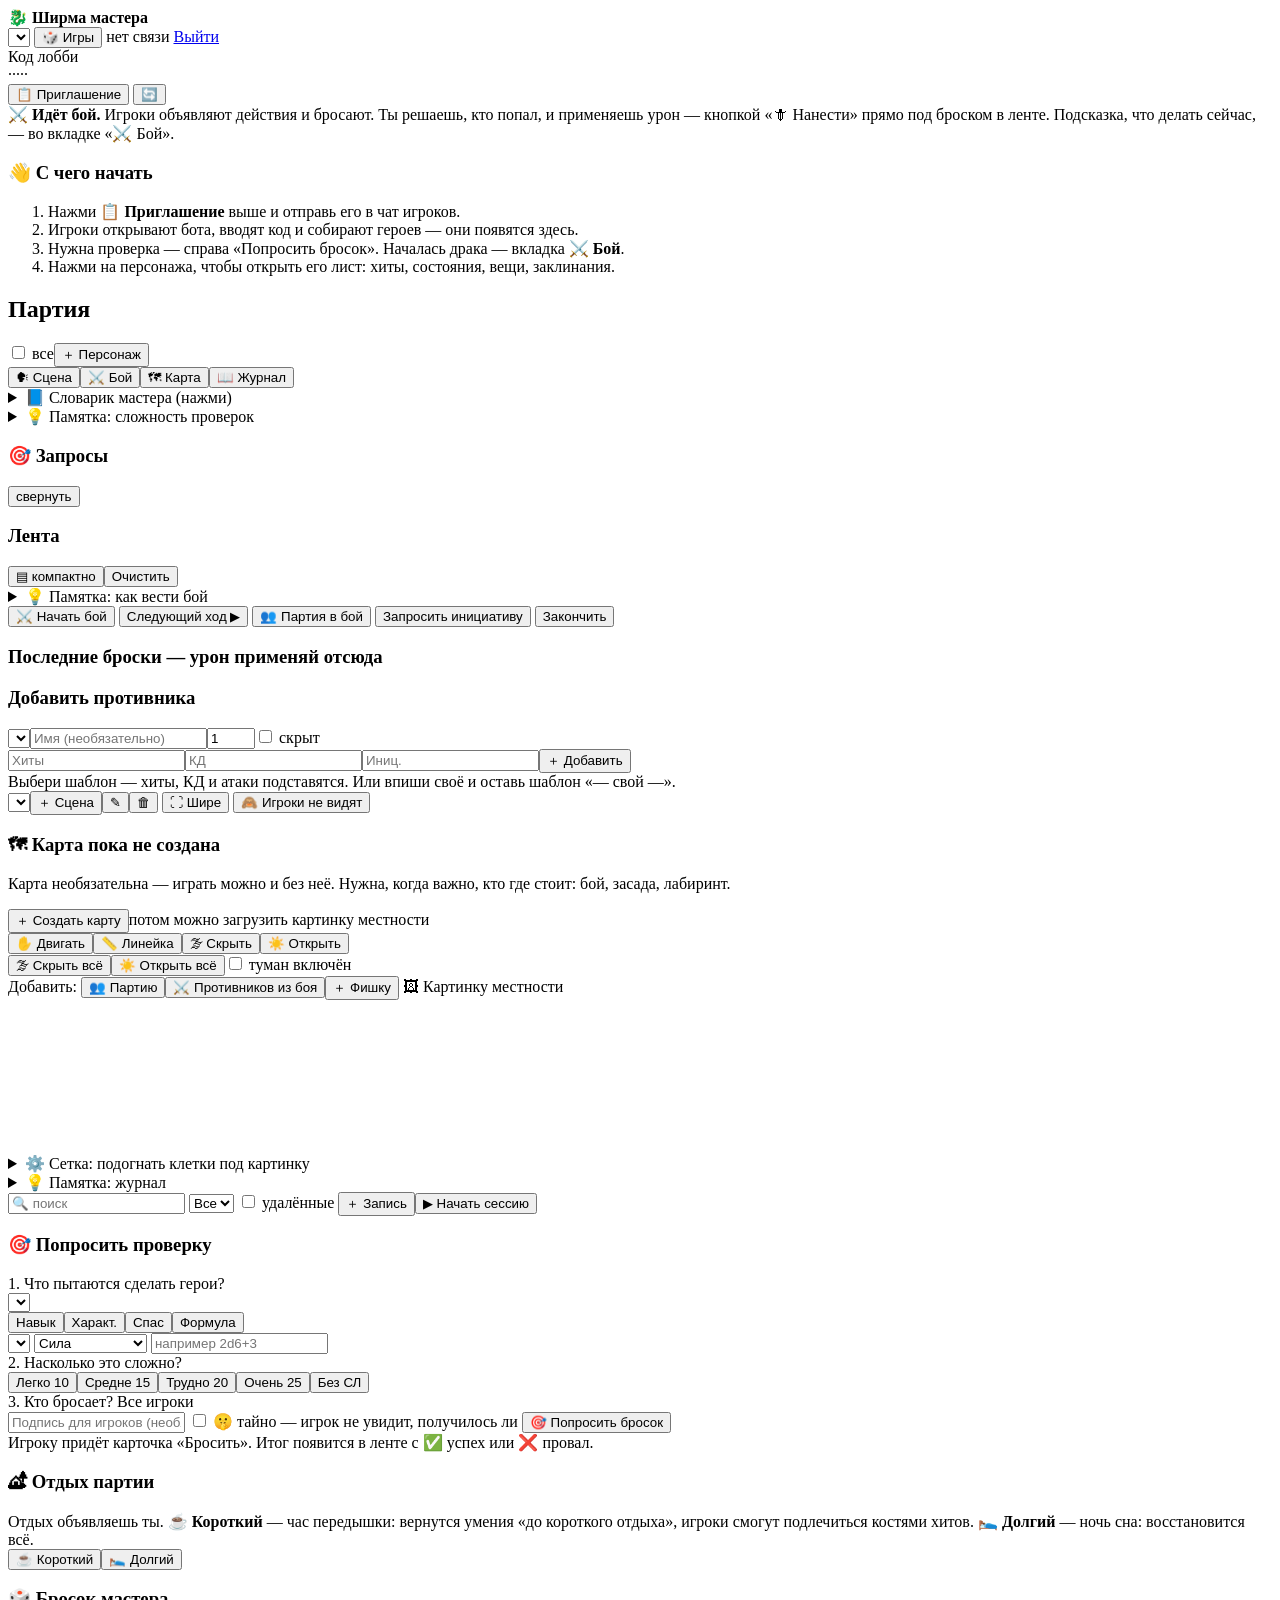
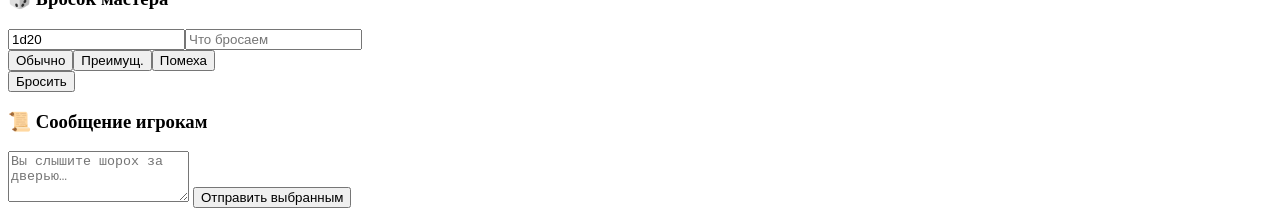
==== commit 7392863b: "Сайт мастера: подсказки «?», партия в бой, понятная карта - кнопка «?» у заголовков карточек с корот" ====
--- a/app/static/index.html
+++ b/app/static/index.html
@@ -22,7 +22,7 @@
   <section class="col players-col">
     <div class="lobby">
       <div class="lobby-top">
-        <div><div class="hint">Код лобби</div><div class="lobby-code" id="lobby-code">·····</div></div>
+        <div><div class="hint" data-help="По этому коду игроки находят твою игру в боте. «📋 Приглашение» копирует готовый текст — отправь его в чат игроков. 🔄 — новый код, если старый утёк (персонажи останутся).">Код лобби</div><div class="lobby-code" id="lobby-code">·····</div></div>
         <div class="lobby-btns">
           <button class="ghost sm" id="lobby-copy">📋 Приглашение</button>
           <button class="ghost sm" id="lobby-new" title="Старый код перестанет работать">🔄</button>
@@ -40,7 +40,7 @@
         <li>Нажми на персонажа, чтобы открыть его лист: хиты, состояния, вещи, заклинания.</li>
       </ol>
     </div>
-    <div class="col-h"><h2>Партия</h2><div class="row gap"><label class="sel-all"><input type="checkbox" id="sel-all"> все</label><button class="sm" id="new-char" title="Добавить персонажа вручную">＋ Персонаж</button></div></div>
+    <div class="col-h"><h2 data-help="Герои этой игры. Нажми на имя — откроется лист. Урон и лечение: впиши число и нажми кнопку. Галочка «выбрать» — кому уйдёт проверка, сообщение или отдых (если никого не выбрал — всем).">Партия</h2><div class="row gap"><label class="sel-all"><input type="checkbox" id="sel-all"> все</label><button class="sm" id="new-char" title="Добавить персонажа вручную">＋ Персонаж</button></div></div>
     <div id="drafts"></div>
     <div id="players"></div>
     
@@ -65,8 +65,8 @@
         <p><b>СЛ</b>: 5 очень легко · 10 легко · 15 средне · 20 трудно · 25 очень трудно · 30 почти невозможно.
         Преимущество — два d20, берётся лучший; помеха — худший; вместе отменяют друг друга.
         Пассивная проверка = 10 + бонус (для «замечает ли он засаду»). Укрытие: половинное +2 КД, на ¾ +5.</p></details>
-      <div class="card" id="req-card"><div class="row gap"><h3 class="grow">🎯 Запросы</h3><button class="ghost sm" id="req-toggle">свернуть</button></div><div id="requests"></div></div>
-      <div class="col-h"><h3>Лента</h3><div class="row gap"><button class="ghost sm" id="feed-fold">▤ компактно</button><button class="ghost sm" id="clear">Очистить</button></div></div>
+      <div class="card" id="req-card"><div class="row gap"><h3 class="grow" data-help="Проверки, которые ты попросил бросить. ⏳ — игрок ещё не бросил (✕ — отменить), число — результат, ✅/❌ — прошёл ли СЛ.">🎯 Запросы</h3><button class="ghost sm" id="req-toggle">свернуть</button></div><div id="requests"></div></div>
+      <div class="col-h"><h3 data-help="Все броски игроков и твои — в реальном времени, новые сверху. Под атакой есть «🗡 Нанести урон»: нажми и выбери, по кому. «Компактно» — короче, нажми на бросок, чтобы раскрыть.">Лента</h3><div class="row gap"><button class="ghost sm" id="feed-fold">▤ компактно</button><button class="ghost sm" id="clear">Очистить</button></div></div>
       <div id="feed"></div>
     </div>
 
@@ -79,7 +79,8 @@
       <div class="row gap wrap">
         <button class="primary auto" id="cb-start">⚔️ Начать бой</button>
         <button id="cb-next">Следующий ход ▶</button>
-        <button class="ghost" id="cb-ask">Запросить инициативу</button>
+        <button class="ghost" id="cb-party" title="Добавить в бой героев, которых ещё нет в списке">👥 Партия в бой</button>
+        <span class="row" id="cb-ask-w"><button class="ghost" id="cb-ask" data-help="Инициатива решает, кто ходит первым. Каждый игрок бросает d20 + Ловкость, очередь выстраивается сама. «Начать бой» уже просит её — эта кнопка нужна, если кто-то не бросил или присоединился позже. Можно и вписать число вручную в поле «?» слева от имени.">Запросить инициативу</button></span>
         <button class="ghost danger" id="cb-end">Закончить</button>
         <span class="grow"></span><b id="cb-round"></b>
       </div>
@@ -88,7 +89,7 @@
       <h3 class="mt">Последние броски <span class="hint">— урон применяй отсюда</span></h3>
       <div id="cb-feed" class="feedbox"></div>
       <div class="card">
-        <h3>Добавить противника</h3>
+        <h3 data-help="Выбери шаблон (например «Гоблин») — хиты, КД и атаки подставятся сами, инициатива бросится сразу. Или оставь «— свой —» и впиши числа. «Скрыт» — игроки пока не знают о нём.">Добавить противника</h3>
         <div class="row gap wrap"><select id="npc-tpl"></select><input id="npc-name" placeholder="Имя (необязательно)"><input id="npc-count" type="number" value="1" min="1" max="20" class="short" title="Сколько"><label class="sel-all"><input type="checkbox" id="npc-hidden"> скрыт</label></div>
         <div class="row gap wrap"><input id="npc-hp" type="number" placeholder="Хиты" class="short"><input id="npc-ac" type="number" placeholder="КД" class="short"><input id="npc-ib" type="number" placeholder="Иниц." class="short"><button id="npc-add">＋ Добавить</button></div>
         <div class="hint">Выбери шаблон — хиты, КД и атаки подставятся. Или впиши своё и оставь шаблон «— свой —».</div>
@@ -96,26 +97,43 @@
     </div>
 
     <div class="tab hidden" id="t-map">
-      <details class="memo"><summary>💡 Памятка: карта</summary>
-        <p>Загрузи картинку (или работай на пустой сетке), подгони размер клетки. «Партия на карту» поставит фишки игроков.
-        Тащи фишки мышью. Туман: включи и кисти «скрыть/открыть» — игроки не увидят скрытые клетки и фишки в них.
-        Shift + тянуть — линейка (клетка = 5 фт). «Показать игрокам» — бот пришлёт им карту с кнопками движения (в бою — только в их ход и не дальше скорости).</p></details>
-      <div class="row gap wrap">
-        <select id="sc-sel"></select><button class="ghost sm" id="sc-new">＋ Сцена</button><button class="ghost sm" id="sc-ren">✎</button><button class="ghost sm danger" id="sc-del">🗑</button>
-        <label class="btn ghost sm">🖼 Картинка<input type="file" id="sc-img" accept="image/*" hidden></label>
-        <label class="sel-all"><input type="checkbox" id="sc-show"> показать игрокам</label>
-      </div>
-      <div class="row gap wrap map-tools">
-        <label>Клетка <input type="number" id="sc-grid" class="short" min="10" max="300"></label>
-        <label>Смещение <input type="number" id="sc-ox" class="short"><input type="number" id="sc-oy" class="short"></label>
-        <label>Сетка <input type="number" id="sc-cols" class="short"><input type="number" id="sc-rows" class="short"></label>
-        <label class="sel-all"><input type="checkbox" id="sc-fog"> туман</label>
-        <div class="seg" id="brush"><button data-b="move" class="on">✋ Фишки</button><button data-b="hide">🌫 Скрыть</button><button data-b="show">☀️ Открыть</button></div>
-        <button class="ghost sm" id="sc-fogall">🌫 всё</button><button class="ghost sm" id="sc-clearfog">☀️ всё</button>
-        <button class="ghost sm" id="sc-party">👥 Партия на карту</button><button class="ghost sm" id="sc-tok">＋ Фишка</button><button class="ghost sm" id="sc-cbtok">⚔️ Бой на карту</button>
-      </div>
-      <div class="map-wrap"><canvas id="map"></canvas></div>
-      <div class="hint" id="map-info">Создай сцену, чтобы начать.</div>
+      <div class="row gap wrap" id="map-top">
+        <select id="sc-sel" class="grow"></select><button class="ghost sm" id="sc-new">＋ Сцена</button><button class="ghost sm" id="sc-ren" title="Переименовать">✎</button><button class="ghost sm danger" id="sc-del" title="Удалить сцену">🗑</button>
+        <button class="ghost sm" id="map-wide" title="Спрятать боковые колонки, чтобы карта была крупнее">⛶ Шире</button>
+        <button class="ghost sm" id="sc-show" data-help="Пока карта скрыта, игроки её не видят — готовь спокойно. Когда покажешь, бот пришлёт им картинку с кнопками движения (в бою — только в их ход и не дальше скорости). Клетки под туманом и фишки в них игроки не видят.">🙈 Игроки не видят</button>
+      </div>
+
+      <div id="map-empty" class="card map-empty">
+        <h3>🗺 Карта пока не создана</h3>
+        <p class="hint">Карта необязательна — играть можно и без неё. Нужна, когда важно, кто где стоит: бой, засада, лабиринт.</p>
+        <div class="row gap wrap"><button class="primary auto" id="sc-new2">＋ Создать карту</button><span class="hint">потом можно загрузить картинку местности</span></div>
+      </div>
+
+      <div id="map-ui">
+        <div class="map-bar">
+          <div class="seg" id="brush">
+            <button data-b="move" class="on" title="Тащи фишки мышью, нажми на фишку — настройки">✋ Двигать</button><button data-b="ruler" title="Тяни от клетки к клетке — покажет расстояние">📏 Линейка</button><button data-b="hide" title="Закрашивай клетки, которые игроки не должны видеть">🌫 Скрыть</button><button data-b="show" title="Открывай клетки, куда пришли герои">☀️ Открыть</button>
+          </div>
+          <div class="row gap wrap" id="fog-tools"><button class="ghost sm" id="sc-fogall">🌫 Скрыть всё</button><button class="ghost sm" id="sc-clearfog">☀️ Открыть всё</button><label class="sel-all"><input type="checkbox" id="sc-fog"> туман включён</label></div>
+        </div>
+        <div class="row gap wrap">
+          <span class="hint">Добавить:</span>
+          <button class="ghost sm" id="sc-party">👥 Партию</button><button class="ghost sm" id="sc-cbtok">⚔️ Противников из боя</button><button class="ghost sm" id="sc-tok">＋ Фишку</button>
+          <label class="btn ghost sm">🖼 Картинку местности<input type="file" id="sc-img" accept="image/*" hidden></label>
+        </div>
+        <div class="map-wrap"><canvas id="map"></canvas></div>
+        <div class="map-hint" id="map-hint"></div>
+        <div id="tok-panel" class="tok-panel hidden"></div>
+        <details class="memo" id="grid-box"><summary>⚙️ Сетка: подогнать клетки под картинку</summary>
+          <div class="row gap wrap map-tools">
+            <label>Размер клетки <button class="ghost sm" data-g="-2">−</button><input type="number" id="sc-grid" class="short" min="10" max="300"><button class="ghost sm" data-g="2">＋</button></label>
+            <label>Сдвиг ↔ <input type="number" id="sc-ox" class="short"></label><label>↕ <input type="number" id="sc-oy" class="short"></label>
+            <label id="sc-size">Клеток <input type="number" id="sc-cols" class="short" title="по ширине"> × <input type="number" id="sc-rows" class="short" title="по высоте"></label>
+          </div>
+          <p>Меняй размер клетки, пока линии сетки не лягут на клетки картинки, затем подвинь сдвигом. Одна клетка = 5 футов.</p>
+        </details>
+        <div class="hint" id="map-info"></div>
+      </div>
     </div>
 
     <div class="tab hidden" id="t-journal">
@@ -135,7 +153,7 @@
 
   <section class="col tools-col">
     <div class="card">
-      <h3>🎯 Попросить проверку</h3>
+      <h3 data-help="Игроку в боте придёт кнопка «Бросить» — бот сам посчитает бонусы. Выбери ситуацию и сложность (СЛ). Пример: «Заметить засаду», Средне 15. Итог появится в ленте с ✅ или ❌.">🎯 Попросить проверку</h3>
       <div class="lbl">1. Что пытаются сделать герои?</div>
       <select id="ask-sit"></select>
       <div id="ask-custom" class="hidden">
@@ -158,12 +176,12 @@
       <div class="hint">Игроку придёт карточка «Бросить». Итог появится в ленте с ✅ успех или ❌ провал.</div>
     </div>
     <div class="card">
-      <h3>🏕 Отдых партии</h3>
+      <h3 data-help="Отдых объявляет мастер. Короткий — после боя, если есть час. Долгий — ночёвка, раз в сутки. Без выбранных героев отдыхает вся партия.">🏕 Отдых партии</h3>
       <div class="hint">Отдых объявляешь ты. ☕ <b>Короткий</b> — час передышки: вернутся умения «до короткого отдыха», игроки смогут подлечиться костями хитов. 🛌 <b>Долгий</b> — ночь сна: восстановится всё.</div>
       <div class="row gap"><button id="rest-short">☕ Короткий</button><button id="rest-long">🛌 Долгий</button></div>
     </div>
     <div class="card">
-      <h3>🎲 Бросок мастера</h3>
+      <h3 data-help="Тайный бросок за монстров и мир — игроки его не видят. Например, проверка Скрытности гоблина или «есть ли в таверне свободная комната» на d6.">🎲 Бросок мастера</h3>
       <div class="dice-row" id="gm-dice"></div>
       <div class="row gap"><input id="gm-formula" placeholder="1d20+5" value="1d20"><input id="gm-title" placeholder="Что бросаем"></div>
       <div class="seg" id="gm-adv"><button data-a="0" class="on">Обычно</button><button data-a="1">Преимущ.</button><button data-a="-1">Помеха</button></div>
@@ -171,7 +189,7 @@
       <div id="gm-result" class="gm-result"></div>
     </div>
     <div class="card">
-      <h3>📜 Сообщение игрокам</h3>
+      <h3 data-help="Текст придёт игрокам в бот. Удобно для того, что видит только один герой: шёпот, видение, записка. Без выбранных — получат все.">📜 Сообщение игрокам</h3>
       <textarea id="msg-text" rows="3" placeholder="Вы слышите шорох за дверью…"></textarea>
       <button id="msg-go">Отправить выбранным</button>
     </div>
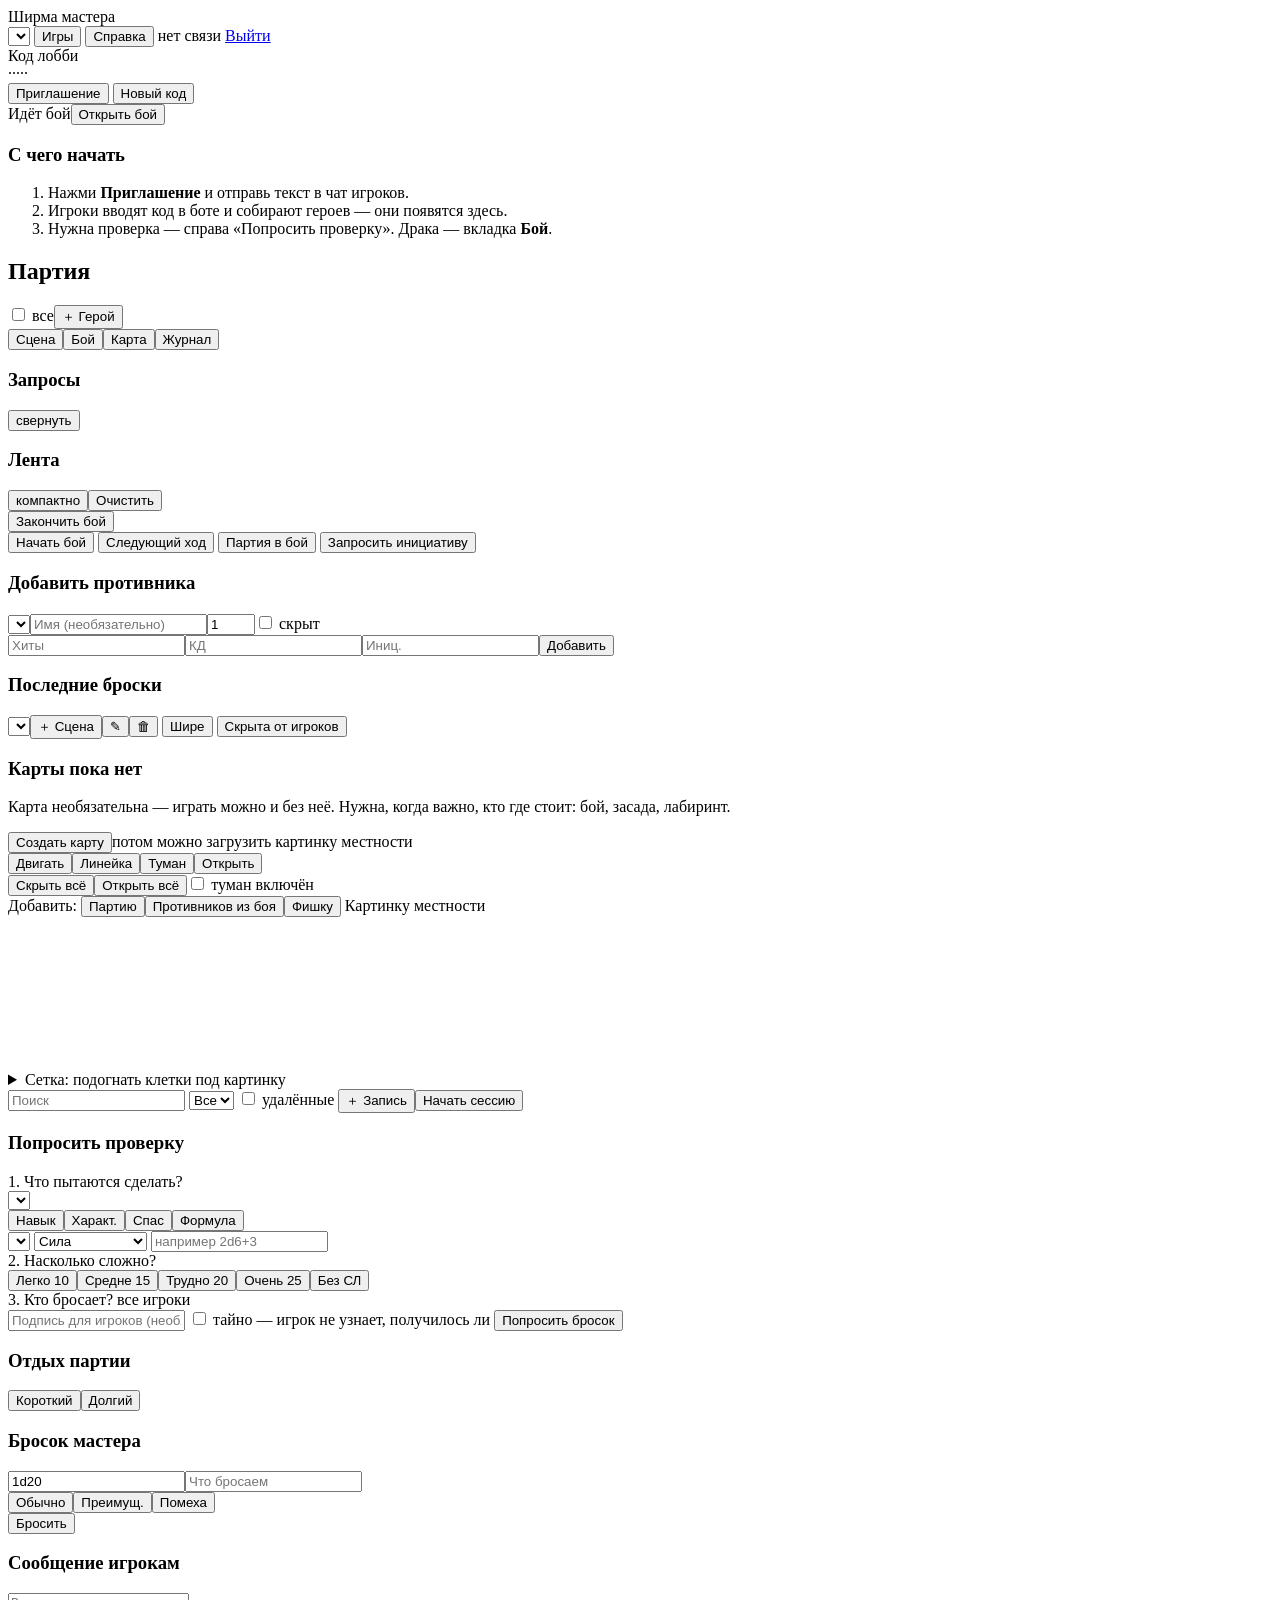
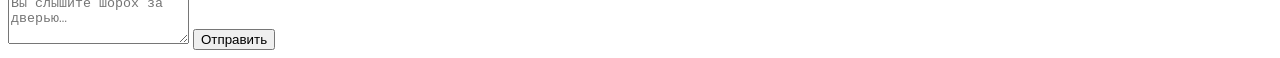
==== commit 881c5130: "Сайт мастера: убран визуальный шум - памятки и строка-пояснение под вкладками собраны в одну «Справк" ====
--- a/app/static/index.html
+++ b/app/static/index.html
@@ -9,10 +9,11 @@
 </head>
 <body>
 <header>
-  <div class="brand">🐉 <b>Ширма мастера</b></div>
+  <div class="brand">Ширма мастера</div>
   <div class="hdr-info">
     <select id="game-sel" title="Активная игра"></select>
-    <button class="ghost sm" id="games-btn">🎲 Игры</button>
+    <button class="ghost sm" id="games-btn">Игры</button>
+    <button class="ghost sm" id="help-open">Справка</button>
     <span id="conn" class="pill off">нет связи</span>
     <a href="/logout" class="ghost btn sm">Выйти</a>
   </div>
@@ -22,109 +23,86 @@
   <section class="col players-col">
     <div class="lobby">
       <div class="lobby-top">
-        <div><div class="hint" data-help="По этому коду игроки находят твою игру в боте. «📋 Приглашение» копирует готовый текст — отправь его в чат игроков. 🔄 — новый код, если старый утёк (персонажи останутся).">Код лобби</div><div class="lobby-code" id="lobby-code">·····</div></div>
+        <div><div class="hint" data-help="По этому коду игроки находят твою игру в боте. «Приглашение» копирует готовый текст — отправь его в чат игроков. «Новый код» — если старый утёк; персонажи останутся.">Код лобби</div><div class="lobby-code" id="lobby-code">·····</div></div>
         <div class="lobby-btns">
-          <button class="ghost sm" id="lobby-copy">📋 Приглашение</button>
-          <button class="ghost sm" id="lobby-new" title="Старый код перестанет работать">🔄</button>
+          <button class="sm" id="lobby-copy">Приглашение</button>
+          <button class="ghost sm" id="lobby-new" title="Старый код перестанет работать">Новый код</button>
         </div>
       </div>
       <div class="hint" id="lobby-how"></div>
     </div>
-    <div id="fight-banner" class="fight hidden">⚔️ <b>Идёт бой.</b> Игроки объявляют действия и бросают. Ты решаешь, кто попал, и применяешь урон — кнопкой «🗡 Нанести» прямо под броском в ленте. Подсказка, что делать сейчас, — во вкладке «⚔️ Бой».</div>
+    <div id="fight-banner" class="fight hidden"><span class="grow">Идёт бой</span><button class="sm" id="fight-go">Открыть бой</button></div>
     <div id="start-here" class="card hidden">
-      <h3>👋 С чего начать</h3>
+      <h3>С чего начать</h3>
       <ol class="steps">
-        <li>Нажми <b>📋 Приглашение</b> выше и отправь его в чат игроков.</li>
-        <li>Игроки открывают бота, вводят код и собирают героев — они появятся здесь.</li>
-        <li>Нужна проверка — справа «Попросить бросок». Началась драка — вкладка <b>⚔️ Бой</b>.</li>
-        <li>Нажми на персонажа, чтобы открыть его лист: хиты, состояния, вещи, заклинания.</li>
+        <li>Нажми <b>Приглашение</b> и отправь текст в чат игроков.</li>
+        <li>Игроки вводят код в боте и собирают героев — они появятся здесь.</li>
+        <li>Нужна проверка — справа «Попросить проверку». Драка — вкладка <b>Бой</b>.</li>
       </ol>
     </div>
-    <div class="col-h"><h2 data-help="Герои этой игры. Нажми на имя — откроется лист. Урон и лечение: впиши число и нажми кнопку. Галочка «выбрать» — кому уйдёт проверка, сообщение или отдых (если никого не выбрал — всем).">Партия</h2><div class="row gap"><label class="sel-all"><input type="checkbox" id="sel-all"> все</label><button class="sm" id="new-char" title="Добавить персонажа вручную">＋ Персонаж</button></div></div>
+    <div class="col-h"><h2 data-help="Нажми на имя — откроется лист героя. Урон и лечение: впиши число и нажми кнопку. Галочка у имени — кому уйдёт проверка, сообщение или отдых. Если никого не отметил — всем.">Партия</h2><div class="row gap"><label class="sel-all"><input type="checkbox" id="sel-all"> все</label><button class="ghost sm" id="new-char" title="Добавить персонажа вручную">＋ Герой</button></div></div>
     <div id="drafts"></div>
     <div id="players"></div>
-    
   </section>
 
   <section class="col center-col">
     <div class="tabs" id="tabs">
-      <button data-t="feed" class="on">🗣 Сцена</button><button data-t="combat">⚔️ Бой</button><button data-t="map">🗺 Карта</button><button data-t="journal">📖 Журнал</button>
-    </div>
-    <div class="tab-hint" id="tab-hint"></div>
+      <button data-t="feed" class="on">Сцена</button><button data-t="combat">Бой</button><button data-t="map">Карта</button><button data-t="journal">Журнал</button>
+    </div>
 
     <div class="tab" id="t-feed">
-      <details class="memo"><summary>📘 Словарик мастера (нажми)</summary>
-        <p><b>Проверка</b> — герой пытается что-то сделать: бросает d20 + бонус навыка. Если ≥ <b>СЛ</b> (сложности) — получилось.<br>
-        <b>Спасбросок</b> — герой пытается избежать беды (ловушка, яд, заклинание). Тоже d20 + бонус против СЛ.<br>
-        <b>КД</b> (класс доспеха) — насколько трудно попасть. Атака попала, если бросок ≥ КД цели.<br>
-        <b>Преимущество / помеха</b> — бросают два d20 и берут лучший / худший. Давай преимущество за хитрый план, помеху — за плохие условия.<br>
-        <b>Крит</b> — на d20 выпало 20: точно попал, кости урона удваиваются. <b>1</b> — промах.<br>
-        <b>Концентрация</b> — некоторые заклинания держатся, пока маг сосредоточен. Получил урон — спасбросок Телосложения, иначе заклинание спадает.<br>
-        <b>0 хитов</b> — герой без сознания и в свой ход бросает спасброски от смерти (бот сделает это сам).</p></details>
-      <details class="memo"><summary>💡 Памятка: сложность проверок</summary>
-        <p><b>СЛ</b>: 5 очень легко · 10 легко · 15 средне · 20 трудно · 25 очень трудно · 30 почти невозможно.
-        Преимущество — два d20, берётся лучший; помеха — худший; вместе отменяют друг друга.
-        Пассивная проверка = 10 + бонус (для «замечает ли он засаду»). Укрытие: половинное +2 КД, на ¾ +5.</p></details>
-      <div class="card" id="req-card"><div class="row gap"><h3 class="grow" data-help="Проверки, которые ты попросил бросить. ⏳ — игрок ещё не бросил (✕ — отменить), число — результат, ✅/❌ — прошёл ли СЛ.">🎯 Запросы</h3><button class="ghost sm" id="req-toggle">свернуть</button></div><div id="requests"></div></div>
-      <div class="col-h"><h3 data-help="Все броски игроков и твои — в реальном времени, новые сверху. Под атакой есть «🗡 Нанести урон»: нажми и выбери, по кому. «Компактно» — короче, нажми на бросок, чтобы раскрыть.">Лента</h3><div class="row gap"><button class="ghost sm" id="feed-fold">▤ компактно</button><button class="ghost sm" id="clear">Очистить</button></div></div>
+      <div class="card" id="req-card"><div class="row gap"><h3 class="grow" data-help="Проверки, которые ты попросил бросить. «ждём» — игрок ещё не бросил (✕ — отменить), число — результат, ✅/❌ — прошёл ли СЛ.">Запросы</h3><button class="ghost sm" id="req-toggle">свернуть</button></div><div id="requests"></div></div>
+      <div class="col-h"><h3 data-help="Броски игроков и твои, новые сверху. Под атакой есть «Нанести урон»: нажми и выбери, по кому.">Лента</h3><div class="row gap"><button class="ghost sm" id="feed-fold">компактно</button><button class="ghost sm" id="clear">Очистить</button></div></div>
       <div id="feed"></div>
     </div>
 
     <div class="tab hidden" id="t-combat">
-      <details class="memo"><summary>💡 Памятка: как вести бой</summary>
-        <p>1) «Начать бой» — игрокам уйдёт запрос инициативы, их броски встанут в очередь сами. 2) Добавь противников (шаблоны или свои).
-        3) «Следующий ход» — игрок получит уведомление «Твой ход», эффекты с длительностью тикают. В свой ход существо: движение + действие
-        (атака, заклинание, рывок, отход, уклонение, помощь, засада) + бонусное действие (если есть) + реакция до своего следующего хода.
-        Атака: d20 + бонус ≥ КД — попадание, 20 — крит (кости урона ×2). 0 хитов у игрока — спасброски от смерти.</p></details>
+      <div class="row gap cb-head"><b id="cb-round" class="grow"></b><button class="ghost sm danger" id="cb-end">Закончить бой</button></div>
       <div class="row gap wrap">
-        <button class="primary auto" id="cb-start">⚔️ Начать бой</button>
-        <button id="cb-next">Следующий ход ▶</button>
-        <button class="ghost" id="cb-party" title="Добавить в бой героев, которых ещё нет в списке">👥 Партия в бой</button>
-        <span class="row" id="cb-ask-w"><button class="ghost" id="cb-ask" data-help="Инициатива решает, кто ходит первым. Каждый игрок бросает d20 + Ловкость, очередь выстраивается сама. «Начать бой» уже просит её — эта кнопка нужна, если кто-то не бросил или присоединился позже. Можно и вписать число вручную в поле «?» слева от имени.">Запросить инициативу</button></span>
-        <button class="ghost danger" id="cb-end">Закончить</button>
-        <span class="grow"></span><b id="cb-round"></b>
+        <button class="primary auto" id="cb-start">Начать бой</button>
+        <button class="primary auto" id="cb-next">Следующий ход</button>
+        <button class="ghost sm" id="cb-party" title="Добавить в бой героев, которых ещё нет в списке">Партия в бой</button>
+        <span class="row" id="cb-ask-w"><button class="ghost sm" id="cb-ask" data-help="Инициатива решает, кто ходит первым: каждый бросает d20 + Ловкость, очередь выстраивается сама. «Начать бой» уже просит её. Эта кнопка — если кто-то не бросил или присоединился позже. Число можно вписать и вручную в поле слева от имени.">Запросить инициативу</button></span>
       </div>
       <div id="cb-guide" class="guide"></div>
       <div id="cb-list"></div>
-      <h3 class="mt">Последние броски <span class="hint">— урон применяй отсюда</span></h3>
+      <div class="card">
+        <h3 data-help="Выбери шаблон (например «Гоблин») — хиты, КД и атаки подставятся, инициатива бросится сразу. Или оставь «— свой —» и впиши числа. «Скрыт» — игроки пока не знают о нём.">Добавить противника</h3>
+        <div class="row gap wrap"><select id="npc-tpl"></select><input id="npc-name" placeholder="Имя (необязательно)"><input id="npc-count" type="number" value="1" min="1" max="20" class="short" title="Сколько"><label class="sel-all"><input type="checkbox" id="npc-hidden"> скрыт</label></div>
+        <div class="row gap wrap"><input id="npc-hp" type="number" placeholder="Хиты" class="short"><input id="npc-ac" type="number" placeholder="КД" class="short"><input id="npc-ib" type="number" placeholder="Иниц." class="short"><button id="npc-add">Добавить</button></div>
+      </div>
+      <h3 class="mt">Последние броски</h3>
       <div id="cb-feed" class="feedbox"></div>
-      <div class="card">
-        <h3 data-help="Выбери шаблон (например «Гоблин») — хиты, КД и атаки подставятся сами, инициатива бросится сразу. Или оставь «— свой —» и впиши числа. «Скрыт» — игроки пока не знают о нём.">Добавить противника</h3>
-        <div class="row gap wrap"><select id="npc-tpl"></select><input id="npc-name" placeholder="Имя (необязательно)"><input id="npc-count" type="number" value="1" min="1" max="20" class="short" title="Сколько"><label class="sel-all"><input type="checkbox" id="npc-hidden"> скрыт</label></div>
-        <div class="row gap wrap"><input id="npc-hp" type="number" placeholder="Хиты" class="short"><input id="npc-ac" type="number" placeholder="КД" class="short"><input id="npc-ib" type="number" placeholder="Иниц." class="short"><button id="npc-add">＋ Добавить</button></div>
-        <div class="hint">Выбери шаблон — хиты, КД и атаки подставятся. Или впиши своё и оставь шаблон «— свой —».</div>
-      </div>
-    </div>
-
+    </div>
     <div class="tab hidden" id="t-map">
       <div class="row gap wrap" id="map-top">
         <select id="sc-sel" class="grow"></select><button class="ghost sm" id="sc-new">＋ Сцена</button><button class="ghost sm" id="sc-ren" title="Переименовать">✎</button><button class="ghost sm danger" id="sc-del" title="Удалить сцену">🗑</button>
-        <button class="ghost sm" id="map-wide" title="Спрятать боковые колонки, чтобы карта была крупнее">⛶ Шире</button>
-        <button class="ghost sm" id="sc-show" data-help="Пока карта скрыта, игроки её не видят — готовь спокойно. Когда покажешь, бот пришлёт им картинку с кнопками движения (в бою — только в их ход и не дальше скорости). Клетки под туманом и фишки в них игроки не видят.">🙈 Игроки не видят</button>
+        <button class="ghost sm" id="map-wide" title="Спрятать боковые колонки, чтобы карта была крупнее">Шире</button>
+        <button class="ghost sm" id="sc-show" data-help="Пока карта скрыта, игроки её не видят — готовь спокойно. Когда покажешь, бот пришлёт им картинку с кнопками движения (в бою — только в их ход и не дальше скорости). Клетки под туманом и фишки в них игроки не видят.">Скрыта от игроков</button>
       </div>
 
       <div id="map-empty" class="card map-empty">
-        <h3>🗺 Карта пока не создана</h3>
+        <h3>Карты пока нет</h3>
         <p class="hint">Карта необязательна — играть можно и без неё. Нужна, когда важно, кто где стоит: бой, засада, лабиринт.</p>
-        <div class="row gap wrap"><button class="primary auto" id="sc-new2">＋ Создать карту</button><span class="hint">потом можно загрузить картинку местности</span></div>
+        <div class="row gap wrap"><button class="primary auto" id="sc-new2">Создать карту</button><span class="hint">потом можно загрузить картинку местности</span></div>
       </div>
 
       <div id="map-ui">
         <div class="map-bar">
           <div class="seg" id="brush">
-            <button data-b="move" class="on" title="Тащи фишки мышью, нажми на фишку — настройки">✋ Двигать</button><button data-b="ruler" title="Тяни от клетки к клетке — покажет расстояние">📏 Линейка</button><button data-b="hide" title="Закрашивай клетки, которые игроки не должны видеть">🌫 Скрыть</button><button data-b="show" title="Открывай клетки, куда пришли герои">☀️ Открыть</button>
+            <button data-b="move" class="on" title="Тащи фишки мышью, нажми на фишку — настройки">Двигать</button><button data-b="ruler" title="Тяни от клетки к клетке — покажет расстояние">Линейка</button><button data-b="hide" title="Закрашивай клетки, которые игроки не должны видеть">Туман</button><button data-b="show" title="Открывай клетки, куда пришли герои">Открыть</button>
           </div>
-          <div class="row gap wrap" id="fog-tools"><button class="ghost sm" id="sc-fogall">🌫 Скрыть всё</button><button class="ghost sm" id="sc-clearfog">☀️ Открыть всё</button><label class="sel-all"><input type="checkbox" id="sc-fog"> туман включён</label></div>
+          <div class="row gap wrap" id="fog-tools"><button class="ghost sm" id="sc-fogall">Скрыть всё</button><button class="ghost sm" id="sc-clearfog">Открыть всё</button><label class="sel-all"><input type="checkbox" id="sc-fog"> туман включён</label></div>
         </div>
         <div class="row gap wrap">
           <span class="hint">Добавить:</span>
-          <button class="ghost sm" id="sc-party">👥 Партию</button><button class="ghost sm" id="sc-cbtok">⚔️ Противников из боя</button><button class="ghost sm" id="sc-tok">＋ Фишку</button>
-          <label class="btn ghost sm">🖼 Картинку местности<input type="file" id="sc-img" accept="image/*" hidden></label>
+          <button class="ghost sm" id="sc-party">Партию</button><button class="ghost sm" id="sc-cbtok">Противников из боя</button><button class="ghost sm" id="sc-tok">Фишку</button>
+          <label class="btn ghost sm">Картинку местности<input type="file" id="sc-img" accept="image/*" hidden></label>
         </div>
         <div class="map-wrap"><canvas id="map"></canvas></div>
         <div class="map-hint" id="map-hint"></div>
         <div id="tok-panel" class="tok-panel hidden"></div>
-        <details class="memo" id="grid-box"><summary>⚙️ Сетка: подогнать клетки под картинку</summary>
+        <details class="memo" id="grid-box"><summary>Сетка: подогнать клетки под картинку</summary>
           <div class="row gap wrap map-tools">
             <label>Размер клетки <button class="ghost sm" data-g="-2">−</button><input type="number" id="sc-grid" class="short" min="10" max="300"><button class="ghost sm" data-g="2">＋</button></label>
             <label>Сдвиг ↔ <input type="number" id="sc-ox" class="short"></label><label>↕ <input type="number" id="sc-oy" class="short"></label>
@@ -137,15 +115,11 @@
     </div>
 
     <div class="tab hidden" id="t-journal">
-      <details class="memo"><summary>💡 Памятка: журнал</summary>
-        <p>Механика (урон, отдых, уровни, бои) пишется сама — категория «Механика». Сюжет, задания, НИП, места и итоги сессий веди сам.
-        🔒 — видит только мастер, 👁 — открыто игрокам (они получат уведомление и увидят в /journal). Правки сохраняют историю, удалённое можно вернуть.
-        Текст записи не влияет на расчёты персонажей.</p></details>
       <div class="row gap wrap">
-        <input id="j-q" placeholder="🔍 поиск" class="grow">
+        <input id="j-q" placeholder="Поиск" class="grow">
         <select id="j-cat"><option value="">Все</option></select>
         <label class="sel-all"><input type="checkbox" id="j-del"> удалённые</label>
-        <button id="j-new">＋ Запись</button><button class="ghost" id="j-session">▶ Начать сессию</button>
+        <button id="j-new">＋ Запись</button><button class="ghost" id="j-session">Начать сессию</button>
       </div>
       <div id="j-list"></div>
     </div>
@@ -153,8 +127,8 @@
 
   <section class="col tools-col">
     <div class="card">
-      <h3 data-help="Игроку в боте придёт кнопка «Бросить» — бот сам посчитает бонусы. Выбери ситуацию и сложность (СЛ). Пример: «Заметить засаду», Средне 15. Итог появится в ленте с ✅ или ❌.">🎯 Попросить проверку</h3>
-      <div class="lbl">1. Что пытаются сделать герои?</div>
+      <h3 data-help="Игроку в боте придёт кнопка «Бросить», бот сам посчитает бонусы. Итог появится в ленте с ✅ или ❌.">Попросить проверку</h3>
+      <div class="lbl">1. Что пытаются сделать?</div>
       <select id="ask-sit"></select>
       <div id="ask-custom" class="hidden">
         <div class="seg" id="ask-kind">
@@ -167,21 +141,19 @@
         </select>
         <input id="ask-formula" class="hidden" placeholder="например 2d6+3">
       </div>
-      <div class="lbl">2. Насколько это сложно?</div>
+      <div class="lbl">2. Насколько сложно?</div>
       <div class="seg" id="ask-dc"><button data-dc="10">Легко 10</button><button data-dc="15" class="on">Средне 15</button><button data-dc="20">Трудно 20</button><button data-dc="25">Очень 25</button><button data-dc="">Без СЛ</button></div>
-      <div class="lbl">3. Кто бросает? <span class="hint" id="ask-target">Все игроки</span></div>
+      <div class="lbl">3. Кто бросает? <span class="hint" id="ask-target">все игроки</span></div>
       <input id="ask-title" placeholder="Подпись для игроков (необязательно)">
-      <label class="sel-all"><input type="checkbox" id="ask-secret"> 🤫 тайно — игрок не увидит, получилось ли</label>
-      <button class="primary" id="ask-go">🎯 Попросить бросок</button>
-      <div class="hint">Игроку придёт карточка «Бросить». Итог появится в ленте с ✅ успех или ❌ провал.</div>
-    </div>
-    <div class="card">
-      <h3 data-help="Отдых объявляет мастер. Короткий — после боя, если есть час. Долгий — ночёвка, раз в сутки. Без выбранных героев отдыхает вся партия.">🏕 Отдых партии</h3>
-      <div class="hint">Отдых объявляешь ты. ☕ <b>Короткий</b> — час передышки: вернутся умения «до короткого отдыха», игроки смогут подлечиться костями хитов. 🛌 <b>Долгий</b> — ночь сна: восстановится всё.</div>
-      <div class="row gap"><button id="rest-short">☕ Короткий</button><button id="rest-long">🛌 Долгий</button></div>
-    </div>
-    <div class="card">
-      <h3 data-help="Тайный бросок за монстров и мир — игроки его не видят. Например, проверка Скрытности гоблина или «есть ли в таверне свободная комната» на d6.">🎲 Бросок мастера</h3>
+      <label class="sel-all"><input type="checkbox" id="ask-secret"> тайно — игрок не узнает, получилось ли</label>
+      <button class="primary" id="ask-go">Попросить бросок</button>
+    </div>
+    <div class="card">
+      <h3 data-help="Короткий (час передышки) — вернутся умения «до короткого отдыха», игроки смогут подлечиться костями хитов. Долгий (ночь сна) — восстановится всё. Без отмеченных героев отдыхает вся партия.">Отдых партии</h3>
+      <div class="row gap"><button class="grow" id="rest-short">Короткий</button><button class="grow" id="rest-long">Долгий</button></div>
+    </div>
+    <div class="card">
+      <h3 data-help="Тайный бросок за монстров и мир — игроки его не видят.">Бросок мастера</h3>
       <div class="dice-row" id="gm-dice"></div>
       <div class="row gap"><input id="gm-formula" placeholder="1d20+5" value="1d20"><input id="gm-title" placeholder="Что бросаем"></div>
       <div class="seg" id="gm-adv"><button data-a="0" class="on">Обычно</button><button data-a="1">Преимущ.</button><button data-a="-1">Помеха</button></div>
@@ -189,17 +161,17 @@
       <div id="gm-result" class="gm-result"></div>
     </div>
     <div class="card">
-      <h3 data-help="Текст придёт игрокам в бот. Удобно для того, что видит только один герой: шёпот, видение, записка. Без выбранных — получат все.">📜 Сообщение игрокам</h3>
+      <h3 data-help="Текст придёт игрокам в бот: шёпот, видение, записка. Без отмеченных героев — всем.">Сообщение игрокам</h3>
       <textarea id="msg-text" rows="3" placeholder="Вы слышите шорох за дверью…"></textarea>
-      <button id="msg-go">Отправить выбранным</button>
+      <button id="msg-go">Отправить</button>
     </div>
   </section>
 </main>
 
 <dialog id="games-dlg">
-  <div class="row gap"><h3 class="grow">🎲 Игры</h3><button class="ghost sm" data-close>✕</button></div>
+  <div class="row gap"><h3 class="grow">Игры</h3><button class="ghost sm" data-close>✕</button></div>
   <div id="games-list"></div>
-  <div class="row gap"><input id="game-name" placeholder="Название новой игры"><button id="game-create">＋ Создать</button></div>
+  <div class="row gap"><input id="game-name" placeholder="Название новой игры"><button id="game-create">Создать</button></div>
   <p class="hint">У каждой игры своя партия, лобби-код, бой, сцены и журнал. Архивная игра доступна только для чтения; «Продолжить» вернёт её.</p>
 </dialog>
 
@@ -207,17 +179,17 @@
   <div class="row gap"><h3 class="grow">Новый персонаж</h3><button class="ghost sm" data-close>✕</button></div>
   <p class="hint">Лучше всего игроки собирают героя сами в боте — по коду лобби. Здесь можно быстро добавить готового героя или пустой лист.</p>
   <div class="row gap"><select id="newc-pregen"></select><input id="newc-name" placeholder="Имя (необязательно)"></div>
-  <div class="row gap"><button class="primary auto" id="newc-pg">⚡ Создать готового</button><button class="ghost" id="newc-blank">Пустой лист (всё вручную)</button></div>
+  <div class="row gap"><button class="primary auto" id="newc-pg">Создать готового</button><button class="ghost" id="newc-blank">Пустой лист (всё вручную)</button></div>
 </dialog>
 
 <dialog id="editor" class="wide">
   <div class="row gap"><h3 class="grow" id="ed-title">Персонаж</h3><button class="ghost sm" data-close>✕</button></div>
   <div class="row gap wrap ed-actions">
-    <button class="ghost sm" id="ed-lvl">📈 Дать уровень</button><button class="ghost sm" id="ed-send">📨 Прислать игроку лист</button><button class="ghost sm" id="ed-link-btn">🔗 Ссылка для игрока</button>
+    <button class="ghost sm" id="ed-lvl">Дать уровень</button><button class="ghost sm" id="ed-send">Прислать лист игроку</button><button class="ghost sm" id="ed-link-btn">Ссылка для игрока</button>
   </div>
   <div id="ed-link" class="linkbox hidden"></div>
   <div class="tabs small" id="ed-tabs">
-    <button data-t="state" class="on">❤️ Хиты и состояние</button><button data-t="sum">📊 Все числа</button><button data-t="items">🎒 Вещи</button><button data-t="spells">✨ Заклинания</button><button data-t="sheet">✎ Править лист</button><button data-t="adj">± Бонусы мастера</button><button data-t="hist">↩️ История</button>
+    <button data-t="state" class="on">Хиты и состояние</button><button data-t="sum">Все числа</button><button data-t="items">Вещи</button><button data-t="spells">Заклинания</button><button data-t="sheet">Править лист</button><button data-t="adj">Бонусы мастера</button><button data-t="hist">История</button>
   </div>
   <div id="ed-body"></div>
 </dialog>
@@ -242,6 +214,32 @@
   </div>
 </dialog>
 
+
+<dialog id="help-dlg" class="wide">
+  <div class="row gap"><h3 class="grow">Справка мастера</h3><button class="ghost sm" data-close>✕</button></div>
+  <div class="help-doc">
+    <h4>Слова</h4>
+    <p><b>Проверка</b> — герой пытается что-то сделать: d20 + бонус навыка. Если ≥ <b>СЛ</b> (сложности) — получилось.<br>
+    <b>Спасбросок</b> — герой пытается избежать беды (ловушка, яд, заклинание): d20 + бонус против СЛ.<br>
+    <b>КД</b> (класс доспеха) — насколько трудно попасть. Атака попала, если бросок ≥ КД цели.<br>
+    <b>Преимущество / помеха</b> — два d20, берётся лучший / худший. Вместе отменяют друг друга.<br>
+    <b>Крит</b> — на d20 выпало 20: точно попал, кости урона удваиваются. <b>1</b> — промах.<br>
+    <b>Концентрация</b> — некоторые заклинания держатся, пока маг сосредоточен. Получил урон — спасбросок Телосложения.<br>
+    <b>0 хитов</b> — герой без сознания и бросает спасброски от смерти (бот делает это сам).</p>
+    <h4>Сложность</h4>
+    <p>5 очень легко · 10 легко · 15 средне · 20 трудно · 25 очень трудно · 30 почти невозможно.
+    Пассивная проверка = 10 + бонус (заметит ли засаду). Укрытие: половинное +2 КД, на ¾ +5.</p>
+    <h4>Бой</h4>
+    <p>«Начать бой» — игрокам уйдёт запрос инициативы, очередь выстроится сама. Добавь противников. «Следующий ход» — игрок получит «Твой ход».
+    В свой ход существо: движение + действие (атака, заклинание, рывок, отход, уклонение, помощь, засада) + бонусное действие + реакция до своего следующего хода.</p>
+    <h4>Карта</h4>
+    <p>Необязательна. Создай карту, загрузи картинку местности или работай на пустой сетке. Двигай фишки мышью, нажми на фишку — настройки.
+    «Туман» прячет клетки от игроков. Когда готово — «Скрыта от игроков» → карта уйдёт им в бот с кнопками движения.</p>
+    <h4>Журнал</h4>
+    <p>Урон, отдых, уровни и бои пишутся сами. Сюжет, задания, НИП и итоги сессий веди сам. 🔒 — видит только мастер, 👁 — игроки получат уведомление.</p>
+  </div>
+</dialog>
+
 <div id="toast"></div>
 <script src="/static/app.js"></script>
 </body>
